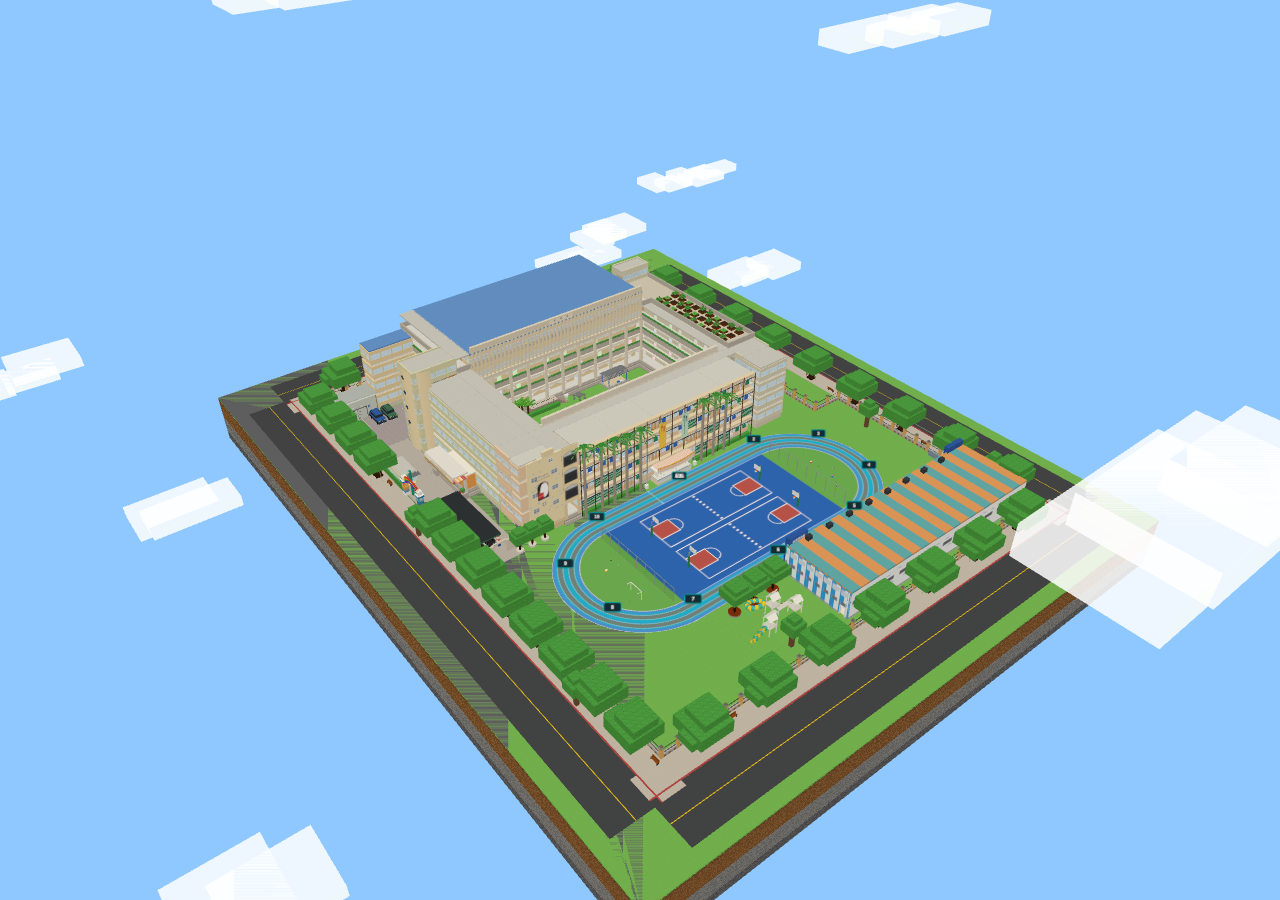
==== site/campus/index.html @ 99de4bbf "Resculpt seven animal racers and render matching selection portraits" ====
<!doctype html>
<html lang="zh-Hant">
<head>
<script>window.KART_M0 = true;</script>
<meta charset="utf-8">
<meta name="viewport" content="width=device-width, initial-scale=1">
<title>溪口卡丁車 M0 校園副本</title>
<meta name="description" content="臺北市文山區溪口國民小學 3D 互動校園地圖：找教室、帶路、逛校園">
<link href="fonts/noto-sans-tc.css?build=sculpted-crew4" rel="stylesheet">   <!-- 思源黑體放在自己網站裡（不靠 Google Fonts，學校網路擋掉也能用） -->
<style>
@layer base {
  :root {
    --ink: #1d2733; --panel: rgba(255, 255, 255, .94); --line: #e3e6ea;
    --accent: #ff6b35; --accent2: #1d4ed8; --yellow: #ffd400;
    --shadow: 0 6px 24px rgba(20, 40, 60, .18);
  }
  * { box-sizing: border-box; }
  html, body { margin: 0; height: 100%; overflow: hidden; background: #bfe3ff; color: var(--ink);
    font-family: "Noto Sans TC", "Microsoft JhengHei", system-ui, sans-serif; -webkit-user-select: none; user-select: none; }
  #scene { position: fixed; inset: 0; touch-action: none; }
  button { font: inherit; cursor: pointer; border: 0; border-radius: 10px; }
  [hidden] { display: none !important; }

  /* 上方列 */
  #top { position: fixed; top: 12px; left: 12px; right: 12px; display: flex; gap: 10px; align-items: flex-start; pointer-events: none; }
  #top > * { pointer-events: auto; }
  .brand { background: var(--panel); border-radius: 14px; padding: 8px 14px; box-shadow: var(--shadow); line-height: 1.2; }
  .brand b { font-size: 18px; font-weight: 900; }
  .brand small { display: block; font-size: 12px; color: #607080; }
  .brand #floorName { color: var(--accent); font-weight: 700; }
  .seg { display: flex; background: var(--panel); border-radius: 12px; padding: 4px; box-shadow: var(--shadow); gap: 2px; }
  .seg button { background: none; padding: 7px 11px; font-size: 14px; color: #3b4856; white-space: nowrap; }
  .seg button.on { background: var(--ink); color: #fff; }
  .spacer { flex: 1; }
  .iconbtn { background: var(--panel); box-shadow: var(--shadow); padding: 9px 14px; font-weight: 700; border-radius: 12px; white-space: nowrap; }
  .iconbtn.primary { background: var(--accent); color: #fff; }

  /* 樓層 */
  #floors { position: fixed; right: 12px; top: 50%; transform: translateY(-50%); display: flex; flex-direction: column; gap: 6px; }
  #floors button { width: 46px; height: 40px; background: var(--panel); box-shadow: var(--shadow); font-weight: 700; font-size: 14px; }
  #floors button.on { background: var(--accent2); color: #fff; }
  body.walking #floors button { opacity: .75; }
  body.walking #floors button.on { opacity: 1; background: var(--accent); }

  /* 搜尋面板 */
  #search { position: fixed; top: 70px; right: 70px; width: min(380px, calc(100vw - 24px)); max-height: calc(100vh - 100px);
    background: #fff; border-radius: 16px; box-shadow: var(--shadow); display: flex; flex-direction: column; overflow: hidden; z-index: 5; }
  #search header { display: flex; gap: 8px; padding: 12px; border-bottom: 1px solid var(--line); }
  #search .opt { display: flex; align-items: center; gap: 8px; padding: 8px 14px; border-bottom: 1px solid var(--line); font-size: 14px; cursor: pointer; }
  #search .opt input { width: 18px; height: 18px; margin: 0; }
  #q { flex: 1; font: inherit; font-size: 16px; padding: 9px 12px; border: 2px solid var(--line); border-radius: 10px; outline: none; -webkit-user-select: text; user-select: text; }
  #q:focus { border-color: var(--accent2); }
  #closeSearch { background: #eef1f4; padding: 0 12px; }
  #results { list-style: none; margin: 0; padding: 6px; overflow: auto; }
  #results li { display: grid; grid-template-columns: 12px 1fr auto; grid-template-rows: auto auto; column-gap: 10px; align-items: center;
    padding: 8px 10px; border-radius: 10px; cursor: pointer; }
  #results li:hover { background: #f3f6fa; }
  #results .dot { width: 12px; height: 12px; border-radius: 4px; grid-row: span 2; border: 1px solid rgba(0,0,0,.15); }
  #results .n { font-weight: 700; }
  #results .s { font-size: 12px; color: #6b7785; grid-column: 2; }
  #results button { grid-row: 1 / span 2; grid-column: 3; background: var(--yellow); padding: 6px 10px; font-weight: 700; font-size: 13px; }
  #results .empty { display: block; color: #6b7785; cursor: default; }

  /* 資訊卡 */
  #info { position: fixed; left: 50%; bottom: 20px; transform: translateX(-50%); width: min(440px, calc(100vw - 24px));
    background: #fff; border-radius: 18px; box-shadow: var(--shadow); padding: 16px 18px; z-index: 4; }
  #info .title { font-size: 24px; font-weight: 900; }
  #info .meta { display: flex; flex-wrap: wrap; gap: 6px; margin: 6px 0 12px; }
  #info .meta span { background: #f0f3f7; border-radius: 8px; padding: 3px 8px; font-size: 13px; }
  #info .acts { display: flex; gap: 8px; }
  #info .acts button { flex: 1; padding: 10px 0; font-weight: 700; background: #eef1f4; }
  #info .acts [data-act=go] { background: var(--yellow); flex: 1.4; }
  #info .x { position: absolute; top: 10px; right: 10px; background: none; font-size: 18px; color: #8a96a3; }

  /* 導航列 */
  #navbar { position: fixed; top: 74px; left: 50%; transform: translateX(-50%); background: var(--ink); color: #fff;
    border-radius: 14px; padding: 9px 10px 9px 16px; display: flex; gap: 12px; align-items: center; box-shadow: var(--shadow); z-index: 3; max-width: calc(100vw - 24px); }
  #navbar b { color: var(--yellow); }
  #navbar button { background: rgba(255,255,255,.15); color: #fff; padding: 6px 10px; font-size: 13px; white-space: nowrap; }

  /* 樓梯面板 */
  #stairPanel { position: fixed; left: 50%; bottom: 120px; transform: translateX(-50%); background: #fff; border-radius: 16px;
    padding: 10px; box-shadow: var(--shadow); display: flex; flex-wrap: wrap; gap: 8px; align-items: center; justify-content: center; max-width: calc(100vw - 24px); }
  #stairPanel .t { font-weight: 900; padding: 0 6px; color: #d9730d; }
  #stairPanel button { background: #ff9f1c; color: #fff; font-weight: 700; padding: 10px 14px; }
  #stairPanel button:disabled { background: #ccd3da; }
  #stairPanel .hint { width: 100%; text-align: center; font-size: 12px; color: #777; }
  kbd { background: rgba(0,0,0,.18); border-radius: 4px; padding: 0 5px; font-size: 12px; margin-left: 4px; }

  /* 搖桿（只在手機、走路模式顯示） */
  #joy { position: fixed; left: 24px; bottom: 24px; width: 120px; height: 120px; border-radius: 50%;
    background: rgba(255,255,255,.35); border: 2px solid rgba(255,255,255,.7); display: none; touch-action: none; }
  #joy .knob { position: absolute; left: 35px; top: 35px; width: 50px; height: 50px; border-radius: 50%; background: rgba(255,255,255,.9); box-shadow: var(--shadow); }
  @media (pointer: coarse) { body.walking #joy { display: block; } }

  #toast { position: fixed; top: 40%; left: 50%; transform: translate(-50%, -50%) scale(.9); background: rgba(29,39,51,.88); color: #fff;
    padding: 12px 22px; border-radius: 14px; font-size: 18px; font-weight: 700; opacity: 0; transition: .25s; pointer-events: none; z-index: 9; }
  #toast.on { opacity: 1; transform: translate(-50%, -50%) scale(1); }
  #fade { position: fixed; inset: 0; background: #000; opacity: 0; pointer-events: none; transition: opacity .18s; z-index: 8; }
  #fade.on { opacity: .85; }

  /* 說明 */
  #help { position: fixed; inset: 0; background: rgba(10,20,30,.45); display: grid; place-items: center; z-index: 10; padding: 16px; }
  #help .card { background: #fff; border-radius: 18px; padding: 20px 22px; width: min(520px, 100%); max-height: 90vh; overflow: auto; position: relative; }
  #help h2 { margin: 0 0 8px; }
  #help h3 { margin: 16px 0 6px; font-size: 15px; color: var(--accent2); }
  #help table { border-collapse: collapse; width: 100%; font-size: 14px; }
  #help td { padding: 4px 6px; border-bottom: 1px solid var(--line); }
  /* 中英文切換按鈕 */
  .langBtn { font-weight: 800; letter-spacing: .5px; min-width: 44px; }
  #cover .coverLang { position: absolute; top: 14px; right: 14px; z-index: 3; background: #fbf6ea; border: 3px solid #2b2b2b; border-radius: 10px; padding: 6px 12px; font-size: 14px; color: #2b2b2b; cursor: pointer; }
  /* 溪口校園護照 */
  #passport { position: fixed; inset: 0; background: rgba(10,20,30,.45); display: grid; place-items: center; z-index: 10; padding: 16px; }
  #passport .card { background: #fbf6ea; border: 3px solid #2b2b2b; border-radius: 18px; padding: 20px 22px; width: min(620px, 100%); max-height: 90vh; overflow: auto; position: relative; color: #2b2b2b; }
  #passport .close { position: absolute; top: 10px; right: 12px; }
  #passport h2 { margin: 0 0 2px; } #passport .sub { margin: 0 0 10px; font-size: 13px; color: #666; }
  #passport section { margin: 14px 0; }
  #passport h3 { display: flex; justify-content: space-between; margin: 0 0 6px; font-size: 15px; color: #c0392b; }
  #passport h3 span { color: #2b2b2b; font-variant-numeric: tabular-nums; }
  #passport .pbar { height: 8px; background: #e7dfcc; border-radius: 6px; overflow: hidden; margin-bottom: 8px; }
  #passport .pbar i { display: block; height: 100%; background: #c0392b; border-radius: 6px; }
  #passport .pgrid { display: grid; grid-template-columns: repeat(auto-fill, minmax(104px, 1fr)); gap: 6px; }
  #passport .pcell { border: 2px dashed #c9bfa8; border-radius: 10px; padding: 6px 8px; display: flex; flex-direction: column; gap: 2px; min-width: 0; color: #9a917e; }
  #passport .pcell b { font-size: 14px; overflow-wrap: anywhere; } #passport .pcell small { font-size: 11px; }
  #passport .pcell.got { border: 2px solid #c0392b; background: #fff; color: #2b2b2b; position: relative; padding-right: 20px; }
  #passport .pcell.got::after { content: '✔'; position: absolute; top: 4px; right: 6px; color: #c0392b; font-weight: 900; transform: rotate(-12deg); }
  #passport .plist { list-style: none; margin: 0; padding: 0; display: grid; gap: 4px; }
  #passport .plist li { display: grid; grid-template-columns: minmax(0, 1fr) auto; grid-template-rows: auto auto; column-gap: 8px; padding: 5px 8px; border-radius: 8px; background: #f1ead9; color: #9a917e; }
  #passport .plist li b { font-size: 14px; } #passport .plist li small { grid-column: 1; font-size: 11px; }
  #passport .plist li span { grid-column: 2; grid-row: 1 / 3; align-self: center; font-size: 13px; font-weight: 700; }
  #passport .plist li.got { background: #fff; color: #2b2b2b; } #passport .plist li.got span { color: #c0392b; }
  #passport .note { font-size: 12px; color: #666; margin: 4px 0; }
  #passport .clear { margin-top: 6px; font-size: 12px; background: #e5e1ee; color: #333; padding: 4px 12px; border-radius: 10px; }
  #passBtn.stamp { animation: passStamp .7s ease; }
  @keyframes passStamp { 0% { transform: scale(1); } 30% { transform: scale(1.25) rotate(-8deg); background: #c0392b; color: #fff; } 100% { transform: scale(1); } }
  @media (max-width: 1180px) { #passBtn span { display: none; } }
  /* 時間：按鈕下面展開清晨／中午／傍晚／晚上 */
  .timeWrap { position: relative; }
  #timeBtn i { font-style: normal; }
  .timeMenu { position: absolute; top: calc(100% + 6px); left: 0; flex-direction: column; z-index: 5; }
  .timeMenu[hidden] { display: none; }
  .timeMenu button { text-align: left; }
  @media (max-width: 1180px) { #timeBtn span { display: none; } }
  #help td:first-child { white-space: nowrap; font-weight: 700; width: 1%; }
  #help .close { position: absolute; top: 12px; right: 12px; background: #eef1f4; padding: 6px 10px; }
  #help label { display: flex; align-items: center; gap: 10px; margin: 6px 0; font-size: 14px; }
  #help input[type=range] { flex: 1; }
  .legend { display: flex; flex-wrap: wrap; gap: 6px 14px; font-size: 13px; }
  .legend i { display: inline-block; width: 12px; height: 12px; border-radius: 3px; margin-right: 4px; vertical-align: -1px; border: 1px solid rgba(0,0,0,.15); }

  /* 靠近環景點的提示 */
  #panoPrompt { position: fixed; left: 50%; bottom: 190px; transform: translateX(-50%); background: #7b2cbf; color: #fff;
    border-radius: 14px; padding: 10px 14px; box-shadow: var(--shadow); cursor: pointer; white-space: nowrap; font-size: 15px; z-index: 3; }
  #panoPrompt .go { background: rgba(255,255,255,.2); border-radius: 8px; padding: 3px 8px; margin-left: 6px; }
  /* 設施互動（投籃、溜滑梯）：靠近時出現的按鈕＋投籃力道條 */
  #actPrompt { position: fixed; left: 50%; bottom: 245px; transform: translateX(-50%); background: #e85d04; color: #fff; border: 0;
    border-radius: 14px; padding: 10px 16px; box-shadow: var(--shadow); cursor: pointer; white-space: nowrap; font-size: 16px; font-weight: 700; z-index: 3; }
  #quitGame { position: fixed; z-index: 3; background: #fbf6ea; color: #2b2b2b; border: 2px solid #2b2b2b; border-radius: 10px; padding: 7px 12px;
    font-size: 14px; font-weight: 700; cursor: pointer; white-space: nowrap; box-shadow: var(--shadow); }
  #power { position: fixed; left: 50%; bottom: 300px; transform: translateX(-50%); width: 240px; height: 22px; background: rgba(0,0,0,.55);
    border: 2px solid #fff; border-radius: 12px; overflow: hidden; z-index: 3; }
  #power .sweet { position: absolute; top: 0; bottom: 0; background: rgba(80,220,120,.75); }
  #power .bar { position: absolute; top: 2px; bottom: 2px; width: 6px; margin-left: -3px; background: #ffd400; border-radius: 3px; box-shadow: 0 0 6px #ffd400; }
  #power .lbl { position: absolute; left: 0; right: 0; top: -26px; text-align: center; color: #fff; font-weight: 700; text-shadow: 0 1px 3px #000; font-size: 14px; }

  /* 實景導覽清單 */
  #gallery { position: fixed; inset: 0; background: rgba(10,20,30,.5); z-index: 6; display: grid; place-items: center; padding: 16px; }
  #gallery .card-wrap { background: #fff; border-radius: 18px; width: min(820px, 100%); max-height: 88vh; display: flex; flex-direction: column; overflow: hidden; }
  #gallery header { display: flex; align-items: center; padding: 14px 18px; border-bottom: 1px solid var(--line); }
  #gallery header b { font-size: 20px; flex: 1; }
  #gallery .close { background: #eef1f4; padding: 6px 12px; }
  #gallery .list { flex: 1; min-height: 0; overflow: auto; padding: 4px 16px 18px; display: grid; grid-template-columns: repeat(auto-fill, minmax(180px, 1fr)); grid-auto-rows: max-content; gap: 12px; }
  #gallery h3 { grid-column: 1 / -1; margin: 12px 0 0; font-size: 15px; color: #7b2cbf; }
  #gallery .card { background: #f6f3fa; padding: 0; text-align: left; overflow: hidden; border-radius: 12px; display: flex; flex-direction: column; transition: transform .15s; }
  #gallery .card:hover { transform: translateY(-2px); box-shadow: var(--shadow); }
  #gallery .card img { width: 100%; aspect-ratio: 2 / 1; object-fit: cover; display: block; background: #ddd; flex-shrink: 0; }
  #gallery .card span { padding: 8px 10px; display: flex; flex-direction: column; }
  #gallery .card small { color: #6b7785; font-size: 12px; }

  #results li.pano { grid-template-columns: 64px 1fr auto; }
  #results li.pano img { width: 64px; height: 32px; object-fit: cover; border-radius: 6px; grid-row: span 2; }
  #results li.pano button { background: #9d4edd; color: #fff; }

  /* 360° 檢視器 */
  #pano { position: fixed; inset: 0; z-index: 12; background: #000; color: #fff; }
  #pano .canvas { position: absolute; inset: 0; touch-action: none; transition: opacity .25s; }
  #pano.switching .canvas { opacity: .25; }
  #pano .bar { position: absolute; top: 12px; left: 12px; right: 12px; display: flex; gap: 10px; align-items: flex-start; pointer-events: none; }
  #pano .bar > * { pointer-events: auto; }
  #pano button { background: rgba(0,0,0,.55); color: #fff; padding: 9px 14px; font-weight: 700; backdrop-filter: blur(6px); }
  #pano button:hover { background: rgba(0,0,0,.75); }
  #pano .title { background: rgba(0,0,0,.55); border-radius: 12px; padding: 7px 14px; backdrop-filter: blur(6px); }
  #pano .title b { font-size: 18px; display: block; }
  #pano .title small { color: #d6c8ff; font-size: 12px; }
  #pano .tabs { display: flex; gap: 4px; }
  #pano .tabs button { padding: 9px 13px; }
  #pano .tabs button.on { background: #9d4edd; }
  #pano .spacer { flex: 1; }
  #pano .info { position: absolute; left: 12px; bottom: 12px; width: min(560px, calc(100vw - 24px)); background: rgba(0,0,0,.6);
    border-radius: 16px; padding: 12px 14px; backdrop-filter: blur(8px); }
  #pano .text { font-size: 17px; line-height: 1.65; max-height: 4.9em; overflow: hidden; position: relative; }
  #pano.expanded .text { max-height: 45vh; overflow: auto; }
  #pano .ctrl { display: flex; gap: 8px; margin-top: 10px; flex-wrap: wrap; }
  #pano .ctrl .audio { background: #ffd400; color: #1d2733; }
  #pano .nav { position: absolute; right: 12px; bottom: 12px; display: flex; gap: 6px; align-items: center; }
  #pano .count { font-size: 13px; color: #ccc; padding: 0 6px; }
  #pano .hint { position: absolute; top: 74px; left: 50%; transform: translateX(-50%); font-size: 13px; color: rgba(255,255,255,.75);
    background: rgba(0,0,0,.35); padding: 4px 12px; border-radius: 999px; white-space: nowrap; pointer-events: none; }
  #pano .loading { position: absolute; top: 50%; left: 50%; transform: translate(-50%, -50%); background: rgba(0,0,0,.6); padding: 8px 16px; border-radius: 999px; pointer-events: none; }
  #pano .loading.failed { pointer-events: auto; cursor: pointer; background: rgba(170,40,40,.85); }
  #pano .notice { position: absolute; top: 50%; left: 50%; transform: translate(-50%, calc(-50% + 44px)); background: rgba(170,40,40,.85); padding: 8px 16px; border-radius: 999px; pointer-events: none; text-align: center; max-width: calc(100vw - 32px); }
  @media (max-width: 640px) {
    #pano .bar { flex-wrap: wrap; }
    #pano .title b { font-size: 15px; }
    #pano .info { bottom: 64px; }
    #pano .text { max-height: 3.3em; font-size: 15px; }
    #pano .hint { display: none; }
    #panoPrompt { bottom: 160px; font-size: 13px; }
    #actPrompt { bottom: 205px; font-size: 14px; }
    #power { bottom: 255px; }
  }

  /* 目前位置、小地圖 */
  /* 紙條風格（參考 DSLab）：米白紙、黑框、左邊色條、膠帶、錯位影子 */
  #where { position: fixed; top: 78px; left: 12px; background: #fbf6ea; color: #2b2b2b; border: 3px solid #2b2b2b; border-left: 10px solid #c0392b;
    border-radius: 0; padding: 5px 14px 5px 10px; box-shadow: 6px 6px 0 rgba(0,0,0,.25); transform: rotate(-1deg);
    font-weight: 900; font-size: 14px; display: none; gap: 6px; align-items: center; pointer-events: none; max-width: calc(100vw - 90px); white-space: nowrap; }
  #where::before { content: ''; position: absolute; top: -10px; left: 50%; width: 56px; height: 16px; margin-left: -28px; background: rgba(226,138,138,.85); transform: rotate(3deg); }
  #where span { overflow: hidden; text-overflow: ellipsis; }
  #where i { font-style: normal; }
  body.walking #where { display: flex; }
  #minimap { position: fixed; left: 12px; bottom: 12px; width: 160px; height: 160px; border-radius: 0; overflow: hidden; border: 3px solid #2b2b2b;
    box-shadow: 6px 6px 0 rgba(0,0,0,.25); display: none; background: #8cc56a; }
  body.walking #minimap { display: block; }
  #minimap canvas { width: 100%; height: 100%; display: block; cursor: pointer; }
  #minimap b { position: absolute; font-size: 12px; pointer-events: none; }
  #minimap .n { top: 4px; left: 6px; background: #e53935; color: #fff; border-radius: 50%; width: 20px; height: 20px; display: grid; place-items: center; }
  #minimap .fl { bottom: 4px; right: 6px; background: rgba(0,0,0,.6); color: #fff; border-radius: 6px; padding: 1px 6px; }
  @media (pointer: coarse) { #minimap { left: auto; right: 12px; width: 120px; height: 120px; } }
  #chooser .keys { margin: 4px 0 10px; font-size: 13px; color: #445; line-height: 1.8; }
  #chooser .keys kbd { background: #eef1f4; border: 1px solid #c9d0d6; border-bottom-width: 2px; border-radius: 5px; padding: 0 5px; font-family: inherit; font-size: 12px; }
  #chooser .bird { background: none; border: 2px solid #c9d0d6; border-radius: 10px; padding: 6px 14px; font-weight: 700; cursor: pointer; margin-bottom: 6px; }

  /* 選角色 */
  #chooser { position: fixed; inset: 0; z-index: 15; background: rgba(10,20,30,.55); display: grid; place-items: center; padding: 16px; }
  #chooser .card-wrap { position: relative; background: #fbf6ea; border: 3px solid #2b2b2b; border-radius: 0; padding: 0 22px 18px; width: min(540px, 100%); text-align: center;
    box-shadow: 10px 10px 0 rgba(0,0,0,.28); }
  #chooser .card-wrap::before { content: ''; position: absolute; top: -12px; left: 50%; width: 110px; height: 22px; margin-left: -55px; background: rgba(226,138,138,.85); transform: rotate(-2deg); }
  #chooser .guide { margin: 0 -22px 14px; background: #c0392b; color: #fff; text-align: left; padding: 8px 16px; font-weight: 700; font-size: 13px; letter-spacing: 3px; }
  #chooser .guide b { letter-spacing: 1px; font-size: 13px; opacity: .85; margin-left: 6px; }
  #chooser h2 { margin: 0 0 4px; font-size: 26px; }
  #chooser p { margin: 0 0 16px; color: #556; }
  #chooser small { color: #889; }
  #chooser .choices { display: flex; gap: 14px; margin-bottom: 12px; }
  #chooser .outfits { display: flex; justify-content: center; gap: 8px; margin: -6px 0 12px; flex-wrap: wrap; }
  #chooser .outfits button { border: 2px solid #c9d0d6; background: #fff; border-radius: 999px; padding: 5px 14px; font: inherit; font-weight: 700; font-size: 14px; cursor: pointer; color: #334; }
  #chooser .outfits button.on { border-color: #d32f2f; background: #d32f2f; color: #fff; }
  #chooser .outfits.bbgirl { margin-top: -4px; align-items: center; font-size: 13px; color: #556; }
  #chooser .outfits.bbgirl[hidden] { display: none; }
  #chooser .outfits.bbgirl button { padding: 3px 10px; font-size: 13px; }
  body.mc #chooser .outfits button { border-radius: 0; border-color: #111; }
  body.mc #chooser .outfits button.on { border-color: #111; }
  #chooser .choices button { flex: 1; display: flex; flex-direction: column; align-items: center; gap: 6px; padding: 10px 6px 14px;
    background: linear-gradient(#cfe8ff, #eaf5ff); border-radius: 14px; font-size: 18px; transition: transform .15s; }
  #chooser .choices button:hover { transform: translateY(-3px); }
  #chooser .choices button.on { outline: 4px solid #d32f2f; }
  #chooser .choices img { width: 100%; max-width: 200px; aspect-ratio: 4 / 5; object-fit: contain; }
  .style-pick { display: flex; gap: 8px; margin-top: 6px; }
  .style-pick button { flex: 1; padding: 8px; background: #eef1f4; }
  .style-pick button.on { outline: 3px solid #4f8a2b; }
  #loading { position: fixed; inset: 0; display: grid; place-items: center; z-index: 20; color: #fff; font-size: 22px;
    font-family: "Cubic 11", "Noto Sans TC", sans-serif; text-shadow: 2px 2px 0 #222;
    background-color: #6b4a2f;
    background-image: linear-gradient(45deg, rgba(0,0,0,.12) 25%, transparent 25%, transparent 75%, rgba(0,0,0,.12) 75%),
                      linear-gradient(45deg, rgba(0,0,0,.12) 25%, transparent 25%, transparent 75%, rgba(0,0,0,.12) 75%);
    background-size: 32px 32px; background-position: 0 0, 16px 16px; image-rendering: pixelated; }
}

  /* ================= 方塊風介面（不在 layer 裡，所以一定蓋過上面的基本樣式） ================= */
  @font-face { font-family: "Cubic 11"; src: url("fonts/Cubic_11.woff2") format("woff2"); font-display: swap; }
  body.mc { --mc-panel: #c6c6c6; --mc-ink: #3f3f3f; }
  /* 像素字只用在標題，內文用平滑字型比較好讀 */
  body.mc .brand b, body.mc #gallery header b, body.mc #help h2, body.mc #info .title { font-family: "Cubic 11", "Noto Sans TC", sans-serif; font-weight: 400; }
  /* 按鈕：灰色石頭按鈕、立體邊框 */
  body.mc button {
    background: #7d7d7d; color: #fff; border: 2px solid #111; border-radius: 0;
    box-shadow: inset 2px 2px 0 #b8b8b8, inset -2px -2px 0 #4c4c4c; text-shadow: 2px 2px 0 #3a3a3a;
    font-family: inherit; font-weight: 700;
  }
  body.mc button:hover { filter: brightness(1.12); }
  body.mc button:disabled { background: #555; color: #999; text-shadow: none; filter: none; }
  /* 小遊戲視窗的按鈕是淺色底、深色字：不要石頭按鈕的字陰影（不然字會疊出殘影） */
  body.mc #quiz button, body.mc #paint button, body.mc #rps button, body.mc #ooxx button, body.mc #bj button, body.mc #cm button, body.mc #zy button, body.mc #listen button, body.mc #flute button, body.mc #swim button, body.mc #food button, body.mc #bb button { text-shadow: none; }
  body.mc .seg, body.mc #floors { background: none; box-shadow: none; padding: 0; gap: 4px; }
  body.mc .timeMenu { background: rgba(0,0,0,.45); padding: 4px; }
  body.mc .seg button.on, body.mc #floors button.on, body.mc #pano .tabs button.on { background: #4f8a2b; box-shadow: inset 2px 2px 0 #7fc04f, inset -2px -2px 0 #2f5a17; }
  body.mc .iconbtn.primary, body.mc #info .acts [data-act=go], body.mc #results button, body.mc #pano .ctrl .audio {
    background: #d9a31a; color: #fff; box-shadow: inset 2px 2px 0 #ffd65c, inset -2px -2px 0 #8a6408; }
  body.mc #openGallery, body.mc #results li.pano button { background: #7b2cbf !important; box-shadow: inset 2px 2px 0 #b07ae0, inset -2px -2px 0 #4a1677 !important; }
  /* 面板：淺灰色物品欄風格 */
  /* 英文單字小測驗（Ashley 老師） */
  #quiz { position: fixed; left: 50%; top: 50%; transform: translate(-50%, -50%); width: min(400px, calc(100vw - 24px)); z-index: 6;
    background: #fff; border-radius: 16px; box-shadow: var(--shadow); padding: 16px 18px; text-align: center; }
  #quiz .top { display: flex; justify-content: space-between; align-items: center; font-size: 13px; color: #666; }
  #quiz .cat { background: #6a3fc0; color: #fff; border-radius: 999px; padding: 2px 10px; font-weight: 700; }
  #quiz .q { font-size: 30px; font-weight: 900; margin: 14px 0 4px; }
  #quiz .emo { font-size: 42px; line-height: 1.1; }
  #quiz .hint { font-family: ui-monospace, Consolas, monospace; font-size: 22px; letter-spacing: 4px; color: #6a3fc0; margin: 6px 0 10px; }
  #quiz input { width: 100%; font-size: 22px; padding: 8px 10px; border: 2px solid #6a3fc0; border-radius: 10px; text-align: center; box-sizing: border-box; }
  #quiz .msg { min-height: 1.6em; margin: 8px 0; font-weight: 700; }
  #quiz .msg.ok { color: #1b8a3a; } #quiz .msg.no { color: #c0392b; }
  #quiz .btns { display: flex; gap: 8px; justify-content: center; }
  #quiz .btns button { padding: 8px 14px; font-weight: 700; border-radius: 10px; background: #6a3fc0; color: #fff; }
  #quiz .btns button.sub { background: #e5e1ee; color: #333; }
  #quiz .tip { font-size: 12px; color: #888; margin-top: 8px; }
  /* 著色小遊戲（哈囉老師） */
  #paint { position: fixed; left: 50%; top: 50%; transform: translate(-50%, -50%); width: min(440px, calc(100vw - 24px)); z-index: 6;
    background: #fff; border-radius: 16px; box-shadow: var(--shadow); padding: 12px 14px; text-align: center; }
  #paint .top { display: flex; justify-content: space-between; align-items: center; font-size: 14px; font-weight: 700; }
  #paint .cat { background: #e8508a; color: #fff; border-radius: 999px; padding: 2px 10px; }
  #paint canvas { display: block; width: min(100%, 50vh); aspect-ratio: 1; margin: 8px auto; border: 2px solid #ddd; border-radius: 8px; background: #fff; touch-action: none; cursor: crosshair; }
  #paint .pal { display: flex; flex-wrap: wrap; gap: 6px; justify-content: center; }
  #paint .pal button { width: 28px; height: 28px; border-radius: 50%; border: 2px solid #999; padding: 0; box-shadow: none; }
  #paint .pal button.on { outline: 3px solid #222; outline-offset: 2px; }
  #paint .msg { min-height: 1.4em; margin: 6px 0; font-weight: 700; font-size: 14px; }
  #paint .btns { display: flex; gap: 6px; justify-content: center; flex-wrap: wrap; }
  #paint .btns button { padding: 7px 12px; font-weight: 700; border-radius: 10px; background: #e8508a; color: #fff; }
  #paint .btns button.sub { background: #f1e6ec; color: #333; }
  /* 剪刀石頭布（Poyen 老師）：小小的放在畫面下方，中間留給老師（才看得到老師出拳、換表情） */
  #rps { position: fixed; left: 50%; bottom: 12px; transform: translateX(-50%); width: min(340px, calc(100vw - 24px)); z-index: 6;
    background: #fff; border-radius: 14px; box-shadow: var(--shadow); padding: 8px 12px 10px; text-align: center; }
  #rps .top { display: flex; justify-content: space-between; font-size: 12px; color: #666; }
  #rps .vs { display: flex; justify-content: center; align-items: center; gap: 10px; margin: 2px 0; }
  #rps .vs > div { width: 70px; } #rps .vs small { display: block; color: #777; font-size: 11px; }
  #rps .score { font-size: 18px; font-weight: 900; white-space: nowrap; }
  #rps .hand { font-size: 32px; line-height: 1.1; min-height: 36px; }
  #rps .hand.shake { animation: rpsShake .3s ease-in-out infinite; }
  @keyframes rpsShake { 50% { transform: translateY(-6px); } }
  #rps .msg { min-height: 1.4em; font-size: 13px; font-weight: 700; margin: 2px 0 6px; }
  #rps .msg.ok { color: #1b8a3a; } #rps .msg.no { color: #c0392b; }
  #rps .btns { display: flex; gap: 6px; justify-content: center; align-items: stretch; }
  #rps .btns button { display: flex; flex-direction: column; align-items: center; gap: 2px; font-size: 22px; padding: 4px 10px;
    border-radius: 10px; background: #8fdc2c; line-height: 1; }
  #rps .btns button small { font-size: 11px; font-weight: 700; color: #234; line-height: 1.2; }
  #rps .btns button:disabled { opacity: .45; }
  #rps .btns .quit { background: #e5e1ee; color: #333; font-size: 12px; font-weight: 700; justify-content: center; }
  /* OOXX（杜老師）：一樣放在畫面下方 */
  #ooxx { position: fixed; left: 50%; bottom: 12px; transform: translateX(-50%); width: min(260px, calc(100vw - 24px)); z-index: 6;
    background: #fff; border-radius: 14px; box-shadow: var(--shadow); padding: 8px 12px 10px; text-align: center; }
  #ooxx .top { display: flex; justify-content: space-between; font-size: 12px; color: #666; }
  #ooxx .board { display: grid; grid-template-columns: repeat(3, 1fr); gap: 4px; width: 168px; margin: 4px auto; }
  #ooxx .cell { position: relative; height: 52px; font-size: 28px; line-height: 1; border-radius: 8px; background: #f3efe4; padding: 0; }
  #ooxx .cell:empty::after { content: attr(data-k); color: #bbb; font-size: 13px; font-weight: 700; }
  #ooxx .cell:not(:disabled):hover { background: #fde9b8; }
  #ooxx .cell.win { background: #ffe066; }
  #ooxx .msg { min-height: 1.4em; font-size: 13px; font-weight: 700; margin: 2px 0 6px; }
  #ooxx .msg.ok { color: #1b8a3a; } #ooxx .msg.no { color: #c0392b; }
  #ooxx .quit { background: #e5e1ee; color: #333; font-size: 12px; font-weight: 700; border-radius: 10px; padding: 4px 12px; }
  /* 顏色對對碰（丁老師）：4×3 翻牌 */
  #cm { position: fixed; left: 50%; bottom: 12px; transform: translateX(-50%); width: min(360px, calc(100vw - 24px)); z-index: 6;
    background: #fff; border-radius: 14px; box-shadow: var(--shadow); padding: 8px 12px 10px; text-align: center; }
  #cm .top { display: flex; justify-content: space-between; font-size: 12px; color: #666; }
  #cm .grid { display: grid; grid-template-columns: repeat(4, 1fr); gap: 5px; margin: 6px 0; }
  #cm .cc { height: 62px; border-radius: 9px; background: #6c5ce7; color: #fff; padding: 2px; display: flex; flex-wrap: wrap; align-items: center; justify-content: center; gap: 2px; line-height: 1; }
  #cm .cc .q { font-size: 24px; }
  #cm .cc.up { background: #fbf7ee; color: #333; }
  #cm .cc.ok { background: #e6f6dc; box-shadow: inset 0 0 0 2px #6abf4b; }
  #cm .cc i { display: inline-block; width: 18px; height: 18px; border-radius: 50%; border: 1px solid #999; }
  #cm .cc i.big { width: 30px; height: 30px; }
  #cm .cc b { font-size: 12px; }
  #cm .cc small { flex-basis: 100%; font-size: 11px; font-weight: 700; }
  #cm .msg { min-height: 1.4em; font-size: 13px; font-weight: 700; margin: 2px 0 6px; }
  #cm .msg.ok { color: #1b8a3a; } #cm .msg.no { color: #c0392b; }
  #cm .quit { background: #e5e1ee; color: #333; font-size: 12px; font-weight: 700; border-radius: 10px; padding: 4px 12px; }
  /* 效能資訊（?perf 或 ` 鍵） */
  #perf { position: fixed; right: 8px; bottom: 8px; z-index: 30; background: rgba(20, 24, 30, 0.82); color: #e8eef5; font: 12px/1.6 ui-monospace, Consolas, monospace;
    padding: 6px 10px; border-radius: 8px; max-width: min(360px, calc(100vw - 16px)); pointer-events: auto; }
  #perf b { font-size: 15px; } #perf .ok { color: #7ee08a; } #perf .mid { color: #ffd166; } #perf .bad { color: #ff7b72; }
  #perf button { margin-top: 3px; font: inherit; font-size: 11px; padding: 1px 8px; border-radius: 6px; background: #3a4452; color: #fff; }
  /* 英文聽力「聽聽看，是哪一個？」（Joanne 老師） */
  #listen { position: fixed; left: 50%; bottom: 12px; transform: translateX(-50%); width: min(380px, calc(100vw - 24px)); z-index: 6;
    background: #fff; border-radius: 14px; box-shadow: var(--shadow); padding: 8px 12px 10px; text-align: center; }
  #listen .top { display: flex; justify-content: space-between; font-size: 12px; color: #666; }
  #listen .prog { font-size: 12px; color: #888; margin-top: 2px; }
  #listen .word { font-size: 28px; font-weight: 900; letter-spacing: 1px; margin: 2px 0 4px; color: #2b4a8a; }
  #listen .tools { display: flex; gap: 6px; justify-content: center; margin-bottom: 8px; }
  #listen .tools button { font-size: 12px; font-weight: 700; padding: 4px 10px; border-radius: 10px; background: #dfe9ff; color: #233; }
  #listen .btns { display: grid; grid-template-columns: repeat(4, 1fr); gap: 6px; }
  #listen .btns button { display: flex; flex-direction: column; align-items: center; gap: 2px; font-size: 32px; padding: 6px 2px; border-radius: 10px; background: #ffe08a; line-height: 1.1; }
  #listen .btns button small { font-size: 11px; color: #555; }
  #listen .btns button.right { background: #b9eaa0; } #listen .btns button.wrong { background: #f6b3ab; }
  #listen .msg { min-height: 1.4em; font-size: 13px; font-weight: 700; margin: 6px 0; }
  #listen .msg.ok { color: #1b8a3a; } #listen .msg.no { color: #c0392b; }
  #listen .quit { background: #e5e1ee; color: #333; font-size: 12px; font-weight: 700; border-radius: 10px; padding: 4px 12px; }
  /* 注音符號大闖關（一年一班林老師） */
  #zy { position: fixed; left: 50%; bottom: 12px; transform: translateX(-50%); width: min(340px, calc(100vw - 24px)); z-index: 6;
    background: #fff; border-radius: 14px; box-shadow: var(--shadow); padding: 8px 12px 10px; text-align: center; }
  #zy .top { display: flex; justify-content: space-between; font-size: 12px; color: #666; }
  #zy .pic { display: flex; justify-content: center; align-items: center; gap: 10px; margin: 2px 0; }
  #zy .emo { font-size: 34px; } #zy .word { font-size: 30px; font-weight: 900; }
  #zy .ask { font-size: 14px; font-weight: 700; margin-bottom: 6px; }
  #zy .btns { display: flex; gap: 6px; justify-content: center; }
  #zy .btns button { flex: 1; display: flex; flex-direction: column; align-items: center; gap: 2px; font-size: 22px; font-weight: 800; padding: 6px 4px; border-radius: 10px; background: #ffe08a; line-height: 1.1; }
  #zy .btns button small { font-size: 11px; color: #555; }
  #zy .btns button.right { background: #b9eaa0; } #zy .btns button.wrong { background: #f6b3ab; }
  #zy .msg { min-height: 1.4em; font-size: 13px; font-weight: 700; margin: 6px 0; }
  #zy .msg.ok { color: #1b8a3a; } #zy .msg.no { color: #c0392b; }
  #zy .quit { background: #e5e1ee; color: #333; font-size: 12px; font-weight: 700; border-radius: 10px; padding: 4px 12px; }
  /* 21 點（蔡老師）：一樣放在畫面下方 */
  #bj { position: fixed; left: 50%; bottom: 12px; transform: translateX(-50%); width: min(340px, calc(100vw - 24px)); z-index: 6;
    background: #fff; border-radius: 14px; box-shadow: var(--shadow); padding: 8px 12px 10px; text-align: center; }
  #bj .top { display: flex; justify-content: space-between; font-size: 12px; color: #666; }
  #bj .hand { display: flex; align-items: center; gap: 8px; margin: 4px 0; text-align: left; }
  #bj .hand small { width: 44px; flex: none; color: #777; font-size: 11px; font-weight: 700; }
  #bj .cards { flex: 1; display: flex; flex-wrap: wrap; gap: 3px; min-height: 34px; }
  #bj .card { display: inline-block; min-width: 30px; padding: 4px 3px; border: 1px solid #ccc; border-radius: 5px; background: #fffef8; font-size: 15px; font-weight: 800; text-align: center; }
  #bj .card.back { background: #3b5bab; color: #fff; }
  #bj .pt { width: 58px; flex: none; font-size: 13px; font-weight: 900; text-align: right; }
  #bj .msg { min-height: 1.4em; font-size: 13px; font-weight: 700; margin: 2px 0 6px; }
  #bj .msg.ok { color: #1b8a3a; } #bj .msg.no { color: #c0392b; }
  #bj .btns { display: flex; gap: 6px; justify-content: center; }
  #bj .btns button { font-size: 14px; font-weight: 800; padding: 6px 12px; border-radius: 10px; background: #8fdc2c; }
  #bj .btns .quit { background: #e5e1ee; color: #333; font-size: 12px; }
  /* 直笛記憶（小瑜老師）：一樣放在畫面下方 */
  #flute { position: fixed; left: 50%; bottom: 12px; transform: translateX(-50%); width: min(380px, calc(100vw - 24px)); z-index: 6;
    background: #fff; border-radius: 14px; box-shadow: var(--shadow); padding: 8px 10px 8px; text-align: center; }
  #flute .top { display: flex; justify-content: space-between; font-size: 12px; color: #666; }
  #flute .top b { color: #6e5233; }
  #flute .prog { display: flex; justify-content: center; gap: 4px; flex-wrap: wrap; min-height: 12px; margin: 5px 0 2px; }
  #flute .prog i { width: 10px; height: 10px; border-radius: 50%; background: #e3dccf; }
  #flute .msg { min-height: 1.4em; font-size: 13px; font-weight: 700; margin: 2px 0 6px; }
  #flute .msg.ok { color: #1b8a3a; } #flute .msg.no { color: #c0392b; }
  #flute .keys { display: flex; gap: 5px; justify-content: center; }
  #flute .keys button { flex: 1; display: flex; flex-direction: column; align-items: center; gap: 3px; padding: 5px 2px 4px;
    border-radius: 10px; background: color-mix(in srgb, var(--c) 30%, #fff); border: 2px solid var(--c); color: #234; transition: transform .1s; }
  #flute .keys button b { font-size: 14px; line-height: 1.1; } #flute .keys button b small { display: block; font-size: 9px; }
  #flute .keys button > small { font-size: 10px; color: #555; }
  #flute .keys button.lit { background: var(--c); transform: translateY(-4px) scale(1.06); }
  #flute .keys button:disabled { opacity: .55; cursor: default; } #flute .keys button.lit:disabled { opacity: 1; }
  #flute .fing { display: grid; grid-template-columns: 6px 6px; column-gap: 1px; row-gap: 1px; }
  #flute .fing i { grid-column: 2; width: 6px; height: 6px; border-radius: 50%; border: 1px solid #234; box-sizing: border-box; }
  #flute .fing i.th { grid-column: 1; grid-row: 1; border-style: dashed; }
  #flute .fing i.on { background: #234; }
  #flute .foot { display: flex; justify-content: space-between; align-items: center; margin-top: 6px; font-size: 11px; color: #777; }
  #bgmBtn i { font-style: normal; } #bgmBtn.off { opacity: .6; }
  @media (max-width: 1180px) { #bgmBtn span { display: none; } }   /* 上面那排擠不下：只留圖示 */
  #flute .quit { background: #e5e1ee; color: #333; font-size: 12px; font-weight: 700; padding: 4px 10px; border-radius: 8px; }
  /* 節奏划水（游泳館的陳老師）：提示從右邊滑到圈圈時按；手機按下面三個大按鈕 */
  #swim { position: fixed; left: 50%; bottom: 12px; transform: translateX(-50%); width: min(400px, calc(100vw - 24px)); z-index: 6;
    background: #fff; border-radius: 14px; box-shadow: var(--shadow); padding: 8px 10px 8px; text-align: center; user-select: none; -webkit-user-select: none; }
  #swim .top { display: flex; justify-content: space-between; font-size: 12px; color: #666; }
  #swim .top b { color: #1f6fb2; }
  #swim .lane { position: relative; height: 8px; margin: 7px 14px 4px 6px; border-radius: 4px; background: repeating-linear-gradient(90deg, #d63a3a 0 8px, #f2f2f2 8px 16px); }
  #swim .lane i { position: absolute; top: 50%; transform: translate(-50%, -50%); font-style: normal; font-size: 16px; transition: left .2s linear; }
  #swim .lane::after { content: '🏁'; position: absolute; right: -14px; top: 50%; transform: translateY(-55%); font-size: 13px; }
  #swim .track { position: relative; height: 54px; margin: 6px 0 2px; border-radius: 12px; background: linear-gradient(#bfe6fb, #8fd0f2); overflow: hidden; }
  #swim .ring { position: absolute; left: 12%; top: 50%; width: 46px; height: 46px; transform: translate(-50%, -50%); border-radius: 50%; border: 3px solid #fff; box-shadow: 0 0 0 2px #1f6fb2; }
  #swim .ring.pulse { animation: swimPulse .3s ease-out; }
  @keyframes swimPulse { from { transform: translate(-50%, -50%) scale(1.18); background: rgba(255, 255, 255, .6); } to { transform: translate(-50%, -50%) scale(1); } }
  #swim .cue { position: absolute; top: 50%; width: 38px; height: 38px; transform: translate(-50%, -50%); border-radius: 50%; font-style: normal; font-size: 21px; line-height: 38px; }
  #swim .cue.L { background: #4f8fe8; } #swim .cue.R { background: #f2a03a; } #swim .cue.B { background: #3cc1a8; }
  #swim .track:not(.timed) .cue { transition: left .18s ease-out; }
  #swim .track:not(.timed) .cue.next { width: 46px; height: 46px; line-height: 46px; font-size: 26px; }
  #swim .cue.hit { animation: swimHit .35s forwards; } #swim .cue.miss { animation: swimMiss .35s forwards; }
  @keyframes swimHit { to { transform: translate(-50%, -90%) scale(1.5); opacity: 0; } }
  @keyframes swimMiss { to { transform: translate(-50%, 0) scale(.6); opacity: 0; filter: grayscale(1); } }
  #swim .msg { min-height: 1.4em; font-size: 13px; font-weight: 700; margin: 4px 0 6px; }
  #swim .msg.ok { color: #1b8a3a; } #swim .msg.no { color: #c0392b; }
  #swim .modes, #swim .pads { display: flex; gap: 6px; }
  #swim .modes button { flex: 1; display: flex; flex-direction: column; gap: 2px; padding: 8px 4px; border-radius: 12px; background: #e3f2fc; border: 2px solid #1f6fb2; color: #1a3550; }
  #swim .modes b { font-size: 16px; } #swim .modes small { font-size: 11px; color: #456; }
  #swim .pads button { flex: 1; display: flex; flex-direction: column; align-items: center; gap: 2px; padding: 10px 2px 6px; border-radius: 14px;
    background: color-mix(in srgb, var(--c) 25%, #fff); border: 2px solid var(--c); color: #234; font-size: 30px; line-height: 1; touch-action: manipulation; transition: transform .08s; }
  #swim .pads button small { font-size: 11px; color: #345; }
  #swim .pads button.lit { background: var(--c); transform: scale(.94); }
  #swim .foot { display: flex; justify-content: space-between; align-items: center; margin-top: 6px; font-size: 11px; color: #777; }
  #swim .quit { background: #e5e1ee; color: #333; font-size: 12px; font-weight: 700; padding: 4px 10px; border-radius: 8px; }
  /* 蜜袋鼯能吃嗎？（邱老師） */
  #food { position: fixed; left: 50%; bottom: 12px; transform: translateX(-50%); width: min(360px, calc(100vw - 24px)); z-index: 6;
    background: #fff; border-radius: 14px; box-shadow: var(--shadow); padding: 8px 12px 10px; text-align: center; }
  #food .top { display: flex; justify-content: space-between; font-size: 12px; color: #666; }
  #food .item { display: flex; justify-content: center; align-items: center; gap: 10px; margin: 4px 0 2px; }
  #food .emo { font-size: 40px; line-height: 1; } #food .nm { font-size: 20px; font-weight: 900; color: #6b3a4a; }
  #food .msg { min-height: 2.8em; font-size: 13px; font-weight: 700; margin: 2px 0 6px; line-height: 1.4; }
  #food .msg.ok { color: #1b8a3a; } #food .msg.no { color: #c0392b; }
  #food .btns { display: flex; gap: 6px; justify-content: center; align-items: stretch; }
  #food .btns button { display: flex; flex-direction: column; align-items: center; gap: 2px; font-size: 22px; padding: 4px 16px; border-radius: 10px; line-height: 1; }
  #food .btns [data-a="1"] { background: #c8efc0; } #food .btns [data-a="0"] { background: #f8c9c9; }
  #food .btns button small { font-size: 11px; font-weight: 700; color: #234; line-height: 1.2; }
  #food .btns button:disabled { opacity: .45; }
  #food .btns .quit { background: #e5e1ee; color: #333; font-size: 12px; font-weight: 700; justify-content: center; }
  /* 樂樂棒球（張校長）：放在上面，下面留給球場 */
  #bb { position: fixed; left: 50%; top: 74px; transform: translateX(-50%); width: min(380px, calc(100vw - 24px)); z-index: 6;
    background: #fff; border-radius: 14px; box-shadow: var(--shadow); padding: 8px 12px 10px; text-align: center; }
  #bb .top { display: flex; justify-content: space-between; font-size: 12px; color: #666; }
  #bb .cnt { display: flex; gap: 10px; justify-content: center; flex-wrap: wrap; font-size: 13px; font-weight: 700; margin: 4px 0; }
  #bb .cnt i { font-style: normal; }
  #bb .msg { min-height: 1.4em; font-size: 13px; font-weight: 700; margin: 2px 0 6px; }
  #bb .msg.ok { color: #1b8a3a; } #bb .msg.no { color: #c0392b; }
  #bb .btns { display: flex; gap: 6px; justify-content: center; }
  #bb .btns button { padding: 7px 16px; font-weight: 700; border-radius: 10px; background: #1f3a7a; color: #fff; font-size: 15px; }
  #bb .btns .quit { background: #e5e1ee; color: #333; font-size: 12px; }
  body.mc .brand, body.mc #search, body.mc #info, body.mc #help .card, body.mc #gallery .card-wrap, body.mc #stairPanel, body.mc #quiz, body.mc #paint, body.mc #rps, body.mc #ooxx, body.mc #bj, body.mc #cm, body.mc #zy, body.mc #flute, body.mc #swim, body.mc #food, body.mc #bb {
    background: var(--mc-panel); color: var(--mc-ink); border: 3px solid #111; border-radius: 0;
    box-shadow: inset 3px 3px 0 #fff, inset -3px -3px 0 #555, 0 6px 0 rgba(0,0,0,.25);
  }
  body.mc .brand b { font-size: 20px; color: #2b2b2b; white-space: nowrap; }
  body.mc .brand small { white-space: nowrap; }
  body.mc .brand small { color: #555; }
  body.mc .brand #floorName { color: #b5470b; }
  body.mc #search header, body.mc #gallery header { border-bottom: 3px solid #8b8b8b; }
  body.mc #q { background: #000; color: #fff; border: 2px solid #a0a0a0; border-radius: 0; font-family: inherit; }
  body.mc #q:focus { border-color: #fff; }
  body.mc #results li { border-radius: 0; }
  body.mc #results li:hover { background: #b0b0b0; }
  body.mc #results .s, body.mc #gallery .card small { color: #555; }
  body.mc #results .dot { border-radius: 0; border: 2px solid #333; }
  body.mc #info .meta span { background: #8b8b8b; color: #fff; border-radius: 0; text-shadow: 1px 1px 0 #444; }
  body.mc #info .title { font-weight: 400; font-size: 26px; }
  body.mc #gallery .card { background: #8b8b8b; border: 2px solid #111; border-radius: 0; color: #fff; text-shadow: 1px 1px 0 #333; }
  body.mc #gallery .card small { color: #e6e6e6; }
  body.mc #gallery h3 { color: #4a1677; }
  body.mc #navbar, body.mc #toast, body.mc #panoPrompt { border-radius: 0; border: 2px solid #111; background: rgba(0,0,0,.72); }
  body.mc #navbar b { color: #ffd84a; }
  body.mc #toast { color: #ffe066; text-shadow: 2px 2px 0 #3a2a00; }
  body.mc #panoPrompt { background: #5a1f8f; box-shadow: inset 2px 2px 0 #9d4edd, inset -2px -2px 0 #2c0b4a; }
  body.mc #stairPanel .t { color: #b5470b; }
  body.mc #help td { border-bottom-color: #9a9a9a; }
  body.mc #help h3 { color: #2f4fa8; }
  body.mc .legend i { border-radius: 0; }
  body.mc #joy { border-radius: 0; background: rgba(0,0,0,.25); border: 3px solid rgba(255,255,255,.6); }
  body.mc #joy .knob { border-radius: 0; background: #c6c6c6; box-shadow: inset 3px 3px 0 #fff, inset -3px -3px 0 #555; }
  body.mc #pano .title, body.mc #pano .info, body.mc #pano .hint { border-radius: 0; border: 2px solid #111; background: rgba(0,0,0,.65); }
  body.mc #pano .title b { font-weight: 400; }
  body.mc kbd { border-radius: 0; }
  body.mc #info .x { background: none; box-shadow: none; border: 0; color: #555; text-shadow: none; }
  body.mc .style-pick button.on { outline: 3px solid #4f8a2b; }
  body.mc #chooser .card-wrap { background: #fbf6ea; color: #2b2b2b; border: 3px solid #111; border-radius: 0;
    box-shadow: 10px 10px 0 rgba(0,0,0,.28); }                 /* 紙條風格（同一般風格） */
  body.mc #chooser h2 { font-family: "Cubic 11", "Noto Sans TC", sans-serif; font-weight: 400; }
  body.mc #chooser .choices button { background: #8fc8ff; box-shadow: inset 3px 3px 0 #c8e4ff, inset -3px -3px 0 #4b7fae; padding: 10px 6px 14px; }
  body.mc #chooser .outfits button { padding: 5px 14px; font-size: 14px; }
  body.mc #chooser .outfits button.on { background: #d32f2f; box-shadow: inset 2px 2px 0 #ff8080, inset -2px -2px 0 #8a1414; }
  body.mc #chooser .choices button.on { outline: 4px solid #d32f2f; }

  @media (max-width: 640px) {
    #top { flex-wrap: wrap; }
    .brand b { font-size: 15px; }
    .seg button { padding: 6px 8px; font-size: 13px; }
    #search { top: auto; bottom: 0; right: 0; left: 0; width: 100%; max-height: 70vh; border-radius: 16px 16px 0 0; }
    #floors button { width: 40px; height: 34px; font-size: 13px; }
    #navbar { top: auto; bottom: 160px; }
  }
  /* 首頁封面放在 @layer 外面，才不會被方塊風的按鈕樣式蓋掉 */
  /*（參考 DSLab）：米白紙色背景、等角全景、紙條標籤 */
  #cover { position: fixed; inset: 0; z-index: 16; background: #f3eee3; overflow: hidden; color: #2b2b2b; }
  #cover img { position: absolute; inset: 0; width: 100%; height: 100%; object-fit: fill; }
  #cover .tags { position: absolute; inset: 0; pointer-events: none; }
  #cover .ctag { position: absolute; transform: translate(calc(-50% + var(--dx, 0px)), calc(-100% - var(--lift, 44px))); pointer-events: auto; background: #fbf6ea; color: #2b2b2b;
    border: 3px solid #2b2b2b; border-left: 9px solid var(--acc); border-radius: 0; padding: 7px 12px 6px 9px; box-shadow: 5px 5px 0 rgba(0,0,0,.25);
    text-align: left; line-height: 1.15; text-shadow: none; transition: transform .15s; white-space: nowrap; }
  #cover .ctag::before { content: ''; position: absolute; top: -11px; left: 50%; width: 44px; height: 15px; margin-left: -22px; background: rgba(226,138,138,.85); transform: rotate(-3deg); }
  #cover .ctag::after { content: ''; position: absolute; left: calc(50% - 6px - var(--dx, 0px)); top: calc(100% + 3px); width: 3px; height: calc(var(--lift, 44px) - 3px); background: #2b2b2b; }
  #cover .ctag b { display: block; font-size: 17px; font-weight: 900; }
  #cover .ctag small { font-size: 10px; letter-spacing: 2px; color: var(--acc); font-weight: 700; }
  #cover .ctag:hover, #cover .ctag.on { transform: translate(calc(-50% + var(--dx, 0px)), calc(-100% - var(--lift, 44px) - 6px)); background: #fff; filter: none; }
  #cover .ctag.on { outline: 3px solid var(--acc); }
  #cover .intro { position: absolute; left: 4vw; top: 13vh; max-width: 36vw; }
  #cover .kicker { color: #c0392b; letter-spacing: 4px; font-weight: 700; font-size: 12px; }
  #cover h1 { font-size: clamp(44px, 7vw, 100px); margin: 6px 0 2px; font-weight: 900; line-height: 1; }
  html[lang="en"] #cover h1 { font-size: clamp(34px, 4.2vw, 64px); }   /* 英文校名比較長，字小一點才不會壓到右邊的校園圖 */
  #cover .sub { margin: 0 0 14px; font-weight: 700; color: #6b6458; }
  #cover .lead { font-size: 18px; line-height: 1.7; margin: 0 0 16px; }
  #cover .btns button { padding: 10px 18px; margin: 0 8px 8px 0; font-weight: 900; font-size: 16px; border: 3px solid #2b2b2b; border-radius: 0;
    box-shadow: 4px 4px 0 rgba(0,0,0,.25); background: #fbf6ea; color: #2b2b2b; text-shadow: none; }
  #cover .btns .primary { background: #c0392b; color: #fff; }
  #cover .guide { position: absolute; left: 4vw; bottom: 5vh; width: min(380px, calc(100vw - 32px)); background: #fbf6ea; border: 3px solid #2b2b2b;
    box-shadow: 8px 8px 0 rgba(0,0,0,.25); padding: 0 16px 14px; transform: rotate(-.6deg); }
  #cover .guide .hd { margin: 0 -16px 10px; background: #c0392b; color: #fff; padding: 6px 14px; font-size: 12px; letter-spacing: 3px; font-weight: 700; }
  #cover .guide h3 { margin: 0 0 4px; font-size: 22px; }
  #cover .guide p { margin: 0 0 10px; font-size: 14px; color: #4a4a4a; }
  #cover .list { display: flex; flex-wrap: wrap; gap: 6px; }
  #cover .list button { border: 2px solid #2b2b2b; border-left: 6px solid var(--acc); background: #fff; color: #2b2b2b; padding: 3px 8px; border-radius: 0;
    font-size: 13px; font-weight: 700; box-shadow: none; text-shadow: none; }
  #cover .list button.on { background: #ffe9a8; }
  #cover .go { margin-top: 10px; background: #c0392b; color: #fff; border: 3px solid #2b2b2b; border-radius: 0; padding: 6px 14px; font-weight: 900;
    text-shadow: none; box-shadow: 3px 3px 0 rgba(0,0,0,.25); }
  #cover .credit { position: absolute; right: 2vw; bottom: 5vh; background: #fbf6ea; border: 3px solid #2b2b2b; box-shadow: 6px 6px 0 rgba(0,0,0,.25);
    padding: 0 14px 10px; font-size: 13px; line-height: 1.7; transform: rotate(.6deg); }
  #cover .credit .hd { margin: 0 -14px 6px; background: #2b2b2b; color: #fbf6ea; padding: 4px 12px; font-size: 11px; letter-spacing: 3px; font-weight: 700; }
  #cover .credit dl { margin: 0; display: grid; grid-template-columns: auto 1fr; column-gap: 6px; }
  #cover .credit dt { color: #6b6458; font-weight: 700; }
  #cover .credit dd { margin: 0; font-weight: 700; }
  #cover .credit a { color: #c0392b; text-decoration: underline; text-underline-offset: 2px; }
  #cover .credit a:hover { color: #8e1f14; }
  @media (max-width: 760px), (max-aspect-ratio: 23/20) {
    #cover .intro { left: 16px; right: 16px; top: 18px; max-width: none; }
    #cover h1 { font-size: 46px; }
    html[lang="en"] #cover h1 { font-size: 34px; }
    #cover .kicker { padding-right: 60px; }   /* 右上角的語言按鈕不要壓到字 */
    #cover .lead { display: none; }
    #cover .guide { left: 16px; bottom: 88px; }
    #cover .credit { left: 16px; right: 16px; bottom: 12px; padding: 4px 10px; font-size: 11px; line-height: 1.45; transform: none; box-shadow: 4px 4px 0 rgba(0,0,0,.25); }
    #cover .credit .hd { display: none; }
    #cover .tags { display: none; }                         /* 手機：浮動紙條太擠，改用下面導覽卡的按鈕 */
  }

</style>
<script type="importmap">
{ "imports": {
  "three": "./vendor/three/build/three.module.js",
  "three/addons/": "./vendor/three/examples/jsm/"
} }
</script>
<style>body > :not(#scene) { display: none !important; } #scene { inset: 0; }</style>
</head>
<body>
<div id="scene"></div>

<div id="top">
  <div class="brand"><b data-en="Xikou 3D Campus">溪口國小 3D 校園</b><small><span data-en="Year 115 · Now: ">115 學年度 · 目前：</span><span id="floorName">全校</span></small></div>
  <div class="seg" role="group" aria-label="視角" data-en-aria="View">
    <button data-mode="bird" data-en="🛰️ Bird's-eye">🛰️ 鳥瞰</button>
    <button data-mode="third" data-en="🧍 Third">🧍 第三人稱</button>
    <button data-mode="first" data-en="👀 First">👀 第一人稱</button>
  </div>
  <button class="iconbtn" id="avatarBtn" aria-label="選擇角色" data-en-aria="Choose character" data-en="👕 Avatar">👕 角色</button>
  <button class="iconbtn" id="passBtn" aria-label="校園護照" data-en-aria="Campus passport">📒<span data-en=" Passport"> 護照</span></button>
  <div class="timeWrap">
    <button class="iconbtn" id="timeBtn" aria-label="時間" data-en-aria="Time of day" aria-haspopup="true" aria-expanded="false"><i>☀️</i><span> 中午</span></button>
    <div class="seg timeMenu" id="timeMenu" role="menu" aria-label="時間" data-en-aria="Time of day" hidden></div>
  </div>
  <div class="spacer"></div>
  <button class="iconbtn" id="bgmBtn" aria-label="背景音樂：校歌" data-en-aria="Background music: school song" aria-pressed="true"><i>🎵</i><span data-en=" Song"> 校歌</span></button>
  <button class="iconbtn" id="openGallery" style="background:#7b2cbf;color:#fff" data-en="📷 360° Tour">📷 實景導覽</button>
  <button class="iconbtn primary" id="openSearch" data-en="🔍 Find a room">🔍 找教室</button>
  <button class="iconbtn langBtn" id="langBtn" aria-label="切換中文／English" title="切換中文／English">EN</button>
  <button class="iconbtn" id="helpBtn" aria-label="說明" data-en-aria="Help">❔</button>
</div>

<div id="floors"></div>
<div id="where"><i>📍</i><span>校園</span></div>
<div id="minimap"><canvas width="300" height="300"></canvas><b class="n" data-en="N">北</b><b class="fl">1F</b></div>

<div id="search" hidden>
  <header>
    <input id="q" type="search" placeholder="輸入班級、教室號碼或名稱，例如 503、健康中心" data-en-ph="Class, room number or name, e.g. 503, Library" autocomplete="off">
    <button id="closeSearch" data-en="Close">關閉</button>
  </header>
  <label class="opt"><input type="checkbox" id="preferElevator"> <span data-en="🛗 Prefer the elevator (no stairs between floors)">🛗 優先搭電梯（換樓層不走樓梯）</span></label>
  <label class="opt"><input type="checkbox" id="navChallenge"> <span data-en="🧭 Wayfinding challenge (no yellow line, only clues and the minimap)">🧭 挑戰尋路（不畫黃線，只給線索和小地圖）</span></label>
  <ul id="results"></ul>
</div>

<div id="info" hidden>
  <button class="x" data-act="close" aria-label="關閉" data-en-aria="Close">✕</button>
  <div class="title"></div>
  <div class="meta"></div>
  <div class="acts">
    <button data-act="go" data-en="🧭 Take me there">🧭 帶我去</button>
    <button data-act="tp" data-en="✨ Teleport">✨ 傳送</button>
    <button data-act="share" data-en="🔗 Share">🔗 分享</button>
  </div>
</div>

<div id="navbar" hidden><span class="msg"></span><button data-en="End">結束導航</button><button id="revealNav" hidden data-en="Show route">顯示路線</button></div>
<div id="stairPanel" hidden></div>
<div id="joy"><div class="knob"></div></div>
<div id="panoPrompt" hidden></div>
<button id="actPrompt" hidden></button>
<button id="quitGame" hidden data-en="✖ End game">✖ 結束比賽</button>
<div id="quiz" hidden>
  <div class="top"><span class="cat"></span><span class="prog"></span></div>
  <div class="emo"></div><div class="q"></div><div class="hint"></div>
  <input type="text" autocomplete="off" autocapitalize="off" spellcheck="false" placeholder="用鍵盤打英文單字" data-en-ph="Type the English word">
  <div class="msg"></div>
  <div class="btns"><button class="go" data-en="Submit Enter">送出 Enter</button><button class="sub skip" data-en="I don't know">我不會</button><button class="sub quit" data-en="Quit Esc">結束 Esc</button></div>
  <div class="tip">🔊 答完會唸出單字的發音</div>
</div>
<div id="paint" hidden>
  <div class="top"><span class="cat" data-en="🎨 Coloring Book">🎨 哈囉老師的著色本</span><span class="name"></span></div>
  <canvas width="400" height="400"></canvas>
  <div class="pal"></div>
  <div class="msg"></div>
  <div class="btns"><button class="done" data-en="Done ✨">完成 ✨</button><button class="sub next" data-en="Another one">換一隻</button><button class="sub clear" data-en="Start over">重來</button><button class="sub save" data-en="Save image">存成圖片</button><button class="sub quit" data-en="Quit Esc">結束 Esc</button></div>
</div>
<div id="rps" hidden>
  <div class="top"><span data-en="✂️ Rock-Paper-Scissors · Best of 3">✂️ 剪刀石頭布・三戰兩勝</span><span class="round"></span></div>
  <div class="vs"><div><small data-en="You">你</small><div class="hand me">❔</div></div><div class="score"></div><div><small class="who"></small><div class="hand them">❔</div></div></div>
  <div class="msg"></div>
  <div class="btns">
    <button data-h="0">✌️<small data-en="Scissors 1">剪刀 1</small></button><button data-h="1">✊<small data-en="Rock 2">石頭 2</small></button><button data-h="2">🖐️<small data-en="Paper 3">布 3</small></button>
    <button class="quit" data-en="Quit<br>Esc">結束<br>Esc</button>
  </div>
</div>
<div id="ooxx" hidden>
  <div class="top"><span><span data-en="⭕ Tic-tac-toe · You ⭕ vs">⭕ OOXX・你 ⭕ vs</span> <b class="who"></b> ❌</span></div>
  <div class="board"><button class="cell"></button><button class="cell"></button><button class="cell"></button><button class="cell"></button><button class="cell"></button><button class="cell"></button><button class="cell"></button><button class="cell"></button><button class="cell"></button></div>
  <div class="msg"></div>
  <button class="quit" data-en="Quit Esc">結束 Esc</button>
</div>
<div id="zy" hidden>
  <div class="top"><span><span data-en="🔤 Zhuyin Challenge · ">🔤 注音符號大闖關・</span><b class="lv"></b></span><span class="hearts"></span></div>
  <div class="pic"><span class="emo"></span><span class="word"></span></div>
  <div class="ask"></div>
  <div class="btns"><button data-k="0"></button><button data-k="1"></button><button data-k="2"></button></div>
  <div class="msg"></div>
  <button class="quit" data-en="Quit Esc">結束 Esc</button>
</div>
<div id="listen" hidden>
  <div class="top"><span><span data-en="🎧 Listen and Choose · ">🎧 聽聽看，是哪一個？・</span><b class="who"></b></span><span class="hearts"></span></div>
  <div class="prog"></div>
  <div class="word"></div>
  <div class="tools"><button class="again" data-en="🔊 Replay R">🔊 重聽 R</button><button class="slow" data-en="🐢 Slowly S">🐢 慢慢唸 S</button><button class="peek" data-en="👀 Show word">👀 看字</button></div>
  <div class="btns"><button data-k="0"></button><button data-k="1"></button><button data-k="2"></button><button data-k="3"></button></div>
  <div class="msg"></div>
  <button class="quit" data-en="Quit Esc">結束 Esc</button>
</div>
<div id="cm" hidden>
  <div class="top"><span><span data-en="🎨 Color Match · ">🎨 顏色對對碰・</span><b class="who"></b></span><span class="flips"></span></div>
  <div class="grid"></div>
  <div class="msg"></div>
  <button class="quit" data-en="Quit Esc">結束 Esc</button>
</div>
<div id="bj" hidden>
  <div class="top"><span data-en="🃏 Blackjack · Closest to 21 wins">🃏 21 點・最接近 21 的贏</span><span class="wins"></span></div>
  <div class="hand them"><small class="who"></small><div class="cards"></div><span class="pt"></span></div>
  <div class="hand me"><small data-en="You">你</small><div class="cards"></div><span class="pt"></span></div>
  <div class="msg"></div>
  <div class="btns"><button class="hit" data-en="Hit 1">要牌 1</button><button class="stand" data-en="Stand 2">停牌 2</button><button class="again" hidden data-en="Play again 1">再玩一局 1</button><button class="quit" data-en="Quit Esc">結束 Esc</button></div>
</div>
<div id="flute" hidden>
  <div class="top"><span><span data-en="🎵 Recorder Memory · ">🎵 直笛記憶・</span><b class="lv"></b></span><span class="lives"></span></div>
  <div class="prog"></div>
  <div class="msg"></div>
  <div class="keys"></div>
  <div class="foot"><span class="best"></span><button class="quit" data-en="Quit Esc">結束 Esc</button></div>
</div>
<div id="swim" hidden>
  <div class="top"><span><span data-en="🏊 Rhythm Swim · ">🏊 節奏划水・</span><b class="md"></b></span><span class="dist"></span></div>
  <div class="lane"><i>🏊</i></div>
  <div class="track"><span class="ring"></span><div class="cues"></div></div>
  <div class="msg"></div>
  <div class="modes"></div>
  <div class="pads"></div>
  <div class="foot"><span class="best"></span><button class="quit" data-en="Quit Esc">結束 Esc</button></div>
</div>
<div id="food" hidden>
  <div class="top"><span class="ttl">🐿️ 蜜袋鼯能吃嗎？</span><span class="round"></span></div>
  <div class="item"><span class="emo"></span><span class="nm"></span></div>
  <div class="msg"></div>
  <div class="btns">
    <button data-a="1">✅<small>可以吃 1</small></button><button data-a="0">❌<small>不能吃 2</small></button>
    <button class="quit" data-en="Quit<br>Esc">結束<br>Esc</button>
  </div>
</div>
<div id="bb" hidden>
  <div class="top"><span data-en="⚾ T-Ball · Batter vs Pitcher">⚾ 樂樂棒球・投打對決</span><span class="runs"></span></div>
  <div class="cnt"><span><span data-en="Strikes">好球</span> <b class="s"></b></span><span><span data-en="Balls">壞球</span> <b class="b"></b></span><span><span data-en="Outs">出局</span> <b class="o"></b></span><span class="bases"></span></div>
  <div class="msg"></div>
  <div class="btns"><button class="swing" data-en="⚾ Swing F">⚾ 揮棒 F</button><button class="quit" data-en="Quit Esc">結束 Esc</button></div>
</div>
<div id="power" hidden><div class="lbl" data-en="Press again when it is in the green zone!">時機抓在綠色區域再按一次！</div><div class="sweet"></div><div class="bar"></div></div>

<div id="gallery" hidden>
  <div class="card-wrap">
    <header><b data-en="📷 360° Virtual Tour">📷 360° 實景導覽</b><button class="close" data-en="Close">關閉</button></header>
    <div class="list"></div>
  </div>
</div>

<div id="cover" hidden>
  <button class="langBtn coverLang" aria-label="切換中文／English">EN</button>
  <img alt="溪口國小 3D 校園全景" data-en-alt="Xikou Elementary 3D campus overview">
  <div class="tags"></div>
  <div class="intro">
    <div class="kicker">XIKOU ELEMENTARY · 3D CAMPUS</div>
    <h1 data-en="Xikou<br>Elementary">溪口國小</h1>
    <p class="sub" data-en="3D Campus · School Year 115">3D 校園 · 115 學年度</p>
    <p class="lead" data-en="Walk into Xikou Elementary,<br>find any room, follow the yellow line,<br>and explore 360° views.">走進溪口國小，<br>找教室、跟著黃線帶路、<br>看 360° 實景。</p>
    <div class="btns"><button class="primary" data-act="walk" data-en="Walk in">走進校園</button><button data-act="bird" data-en="Bird's-eye view">先看鳥瞰</button></div>
  </div>
  <div class="guide">
    <div class="hd" data-en="FIELD GUIDE · Campus Guide">FIELD GUIDE · 校園導覽</div>
    <h3 data-en="Welcome to Xikou Elementary">歡迎來到溪口國小</h3>
    <p data-en="Tap a building or place to read about it, then tap again to go there.">點一棟建築或地點看介紹，再點一次就直接過去。</p>
    <div class="list"></div>
    <button class="go" hidden data-en="Take me there ↗">帶我過去 ↗</button>
  </div>
  <div class="credit">
    <div class="hd" data-en="CREDITS">CREDITS · 製作資訊</div>
    <dl>
      <dt data-en="Designer:">設計者：</dt><dd data-en="Upsky (Teacher Sky)">Upsky（阿喵老師）</dd>
      <dt data-en="Inspired by:">發想：</dt><dd data-en="Watt (Facebook) / <a href=&quot;https://3dtypsmap.vercel.app/&quot; target=&quot;_blank&quot; rel=&quot;noopener&quot;>Dayong Elementary</a>">FB 瓦特／<a href="https://3dtypsmap.vercel.app/" target="_blank" rel="noopener">大勇國小</a></dd>
      <dt data-en="Tools:">使用工具：</dt><dd>Claude Code、Muse AI</dd>
      <dt data-en="Thanks to:">特別感謝：</dt><dd data-en="All teachers and students of Xikou Elementary">溪口國小全體師生</dd>
    </dl>
  </div>
</div>

<div id="chooser" hidden>
  <div class="card-wrap">
    <div class="guide" data-en="FIELD GUIDE · <b>Xikou Campus Guide</b>">FIELD GUIDE · <b>溪口國小校園導覽</b></div>
    <h2 data-en="Choose your character">選擇你的角色</h2>
    <p data-en="Put on the Xikou uniform and explore the campus!">穿上溪口國小的制服，一起逛校園！</p>
    <div class="outfits" role="group" aria-label="服裝" data-en-aria="Outfit"></div>
    <div class="outfits bbgirl" role="group" aria-label="女生籃球隊服款式" data-en-aria="Girls' basketball style" hidden></div>
    <div class="choices">
      <button data-gender="boy"><img alt="男學生" data-en-alt="Boy"><b data-en="Boy">男學生</b></button>
      <button data-gender="girl"><img alt="女學生" data-en-alt="Girl"><b data-en="Girl">女學生</b></button>
    </div>
    <div class="keys" data-en="Tap the ground or minimap: walk there　<kbd>W</kbd><kbd>A</kbd><kbd>S</kbd><kbd>D</kbd> walk (<kbd>Shift</kbd> run, <kbd>Space</kbd> jump)<br>Drag: look around　<kbd>M</kbd> bird's-eye　<kbd>V</kbd> first/third person　<kbd>C</kbd> change character　<kbd>/</kbd> find a room　<kbd>F</kbd> interact">
      點地面或小地圖：自動走過去　<kbd>W</kbd><kbd>A</kbd><kbd>S</kbd><kbd>D</kbd> 走路（<kbd>Shift</kbd> 跑、<kbd>空白</kbd> 跳）<br>
      拖曳畫面：轉頭　<kbd>M</kbd> 鳥瞰　<kbd>V</kbd> 第一／第三人稱　<kbd>C</kbd> 換角色　<kbd>/</kbd> 找教室　<kbd>F</kbd> 互動
    </div>
    <button class="bird" data-act="bird" data-en="🛰️ Bird's-eye view first">🛰️ 先看鳥瞰</button><br>
    <small data-en="You can change later with &quot;👕 Avatar&quot; at the top or the C key">之後可以按上方「👕 角色」或 C 鍵換角色</small>
  </div>
</div>

<div id="pano" hidden>
  <div class="canvas"></div>
  <div class="bar">
    <button class="close">✕ 回到 3D 校園</button>
    <div class="title"><b></b><small></small></div>
    <div class="tabs"></div>
    <div class="spacer"></div>
    <button class="locate">📍 在地圖上</button>
  </div>
  <div class="hint"></div>
  <div class="loading" hidden>載入中…</div>
  <div class="notice" hidden></div>
  <div class="info">
    <div class="text"></div>
    <div class="ctrl">
      <button class="audio">🔊 聽介紹</button>
      <button class="more">展開 / 收合</button>
      <button class="lang">English</button>
    </div>
  </div>
  <div class="nav">
    <button class="prev" aria-label="上一個">‹ 上一個</button>
    <span class="count"></span>
    <button class="next" aria-label="下一個">下一個 ›</button>
  </div>
</div>
<div id="toast"></div>
<div id="fade"></div>

<div id="passport" hidden><div class="card"><button class="close" aria-label="關閉護照" data-en-aria="Close passport">✕</button><div class="body"></div></div></div>
<div id="help" hidden>
  <div class="card">
    <button class="close">✕</button>
    <h2 data-en="How to play">怎麼玩？</h2>
    <h3 data-en="Computer">電腦</h3>
    <table>
      <tr><td data-en="Tap ground / minimap">點地面 / 小地圖</td><td data-en="Walk there automatically (arrow keys to stop)">自動走過去（按方向鍵就停）</td></tr>
      <tr><td data-en="📒 Passport">📒 護照</td><td data-en="See how many teachers you have met and stamps you have collected">看看認識了幾位老師、蓋了幾個章</td></tr>
      <tr><td data-en="🧭 Wayfinding challenge">🧭 挑戰尋路</td><td data-en="Tick it in "Find a room": no yellow line, just clues and the minimap">在「找教室」勾選後，不畫黃線，只靠線索和小地圖找路</td></tr>
      <tr><td>W A S D</td><td data-en="Walk forward / back / left / right">前後左右走</td></tr>
      <tr><td data-en="Drag mouse / ← →">滑鼠拖曳 / ← →</td><td data-en="Look around">轉頭看</td></tr>
      <tr><td>Shift</td><td data-en="Run">跑步</td></tr>
      <tr><td data-en="Space">空白鍵</td><td data-en="Jump">跳</td></tr>
      <tr><td data-en="Stairs">走上樓梯</td><td data-en="Walk onto the stairs to change floors (left side up, right side down)">直接走進樓梯就能上下樓（左邊上樓、右邊下樓）</td></tr>
      <tr><td>E / Q</td><td data-en="At the stairs: go up / down one floor">站在樓梯口時：自動走上 / 走下一層</td></tr>
      <tr><td>M</td><td data-en="Switch bird's-eye / walking">切換鳥瞰 / 走路</td></tr>
      <tr><td>V</td><td data-en="Switch first / third person">切換第一 / 第三人稱</td></tr>
      <tr><td>C</td><td data-en="Change character (boy / girl)">換角色（男學生 / 女學生）</td></tr>
      <tr><td data-en="Mouse wheel">滑鼠滾輪</td><td data-en="Zoom in / out in third person">第三人稱時把鏡頭拉近 / 拉遠</td></tr>
      <tr><td>F</td><td data-en="Interact: shoot hoops, go down the slide or play with a teacher (for shooting, press again in the green zone)">互動：在籃框、溜滑梯、老師旁邊時投籃 / 溜滑梯 / 一起玩（投籃要在綠色區域再按一次）</td></tr>
      <tr><td>/</td><td data-en="Find a room">找教室</td></tr>
      <tr><td>P</td><td data-en="360° virtual tour">360° 實景導覽</td></tr>
      <tr><td>Enter</td><td data-en="Next to a purple 📷: open the 360° view">站在紫色 📷 旁邊時：看 360° 實景</td></tr>
    </table>
    <h3 data-en="Phone / tablet">手機 / 平板</h3>
    <table>
      <tr><td data-en="Tap ground / minimap">點地面 / 小地圖</td><td data-en="Walk there automatically">自動走過去</td></tr>
      <tr><td data-en="Joystick (bottom left)">左下搖桿</td><td data-en="Walk">走路</td></tr>
      <tr><td data-en="Drag the screen">畫面拖曳</td><td data-en="Look around">轉頭看</td></tr>
      <tr><td data-en="Tap a room">點教室</td><td data-en="Info and directions">看資訊、帶我去</td></tr>
    </table>
    <h3 data-en="Finding your way">找路</h3>
    <p style="margin:0;font-size:14px" data-en="Press &quot;🔍 Find a room&quot; and type a class (e.g. <b>503</b> or <b>Class 5-3</b>), a room number or a name, then press &quot;Go&quot;. A <b style=&quot;background:#ffd400;padding:0 4px;border-radius:4px&quot;>yellow route</b> appears on the ground. To change floors, follow it to the stairs and walk up, or press &quot;▲ Up to&quot; to climb automatically.">按「🔍 找教室」輸入班級（例如 <b>503</b> 或 <b>五年三班</b>）、教室號碼或名稱，再按「帶我去」，地上會出現<b style="background:#ffd400;padding:0 4px;border-radius:4px">黃色路線</b>。要換樓層時，跟著黃線走到樓梯口，直接走上樓梯，或按「▲ 走上」讓角色自己走。</p>
    <h3 data-en="Colors">顏色</h3>
    <div class="legend">
      <span data-en="<i style=&quot;background:#fff1bf&quot;></i>Classroom"><i style="background:#fff1bf"></i>班級教室</span><span data-en="<i style=&quot;background:#cdeccd&quot;></i>Special classroom"><i style="background:#cdeccd"></i>專科教室</span>
      <span data-en="<i style=&quot;background:#cfe2ff&quot;></i>Office"><i style="background:#cfe2ff"></i>行政辦公室</span><span data-en="<i style=&quot;background:#ffd6e8&quot;></i>Kindergarten"><i style="background:#ffd6e8"></i>幼兒園</span>
      <span data-en="<i style=&quot;background:#cdb89a&quot;></i>Stairs"><i style="background:#cdb89a"></i>樓梯</span><span data-en="<i style=&quot;background:#dcdcdc&quot;></i>Restroom"><i style="background:#dcdcdc"></i>廁所</span>
    </div>
    <h3 data-en="Character">角色</h3>
    <div class="style-pick"><button id="changeAvatar" data-en="👕 Change character (boy / girl)">👕 換角色（男學生 / 女學生）</button></div>
    <h3 data-en="Visual style">畫面風格</h3>
    <div class="style-pick">
      <button data-style="block" data-en="🧱 Blocky">🧱 方塊風</button>
      <button data-style="classic" data-en="🏫 Simple">🏫 簡約風</button>
    </div>
    <h3 data-en="Settings">設定</h3>
    <label><span data-en="Walking speed">移動速度</span> <input id="speed" type="range" min="50" max="200" value="150"> <span id="speedV">150%</span></label>
    <label><span data-en="Turning sensitivity">轉頭靈敏度</span> <input id="sens" type="range" min="30" max="250" value="100"> <span id="sensV">100%</span></label>
    <p style="font-size:12px;color:#8a96a3;margin:14px 0 0" data-en="Source: school floor plans for school year 115 (2026-08-03). Locations are estimated from the plans and for reference only.">資料來源：115 學年度校區平面圖（2026-08-03 版）。位置為依平面圖估算，僅供參考。</p>
  </div>
</div>

<div id="loading"><span>正在生成校園世界…</span></div>
<script>
  // 英文介面：載入畫面先換成英文（app.js 還沒跑）
  (function () {
    var l = new URLSearchParams(location.search).get('lang');
    try { l = l || sessionStorage.getItem('campus-lang'); } catch (e) {}
    if (l === 'en') { document.documentElement.lang = 'en'; document.querySelector('#loading span').textContent = 'Building the campus…'; }
  })();
</script>

<!-- 修改資料或程式後，把 v= 的數字加 1，瀏覽器才會抓新版 -->
<script>
  // 先套用介面風格，避免畫面閃一下
  (function () {
    var s = new URLSearchParams(location.search).get('style');
    try { s = s || localStorage.getItem('campus-style'); } catch (e) {}
    if (s !== 'classic') document.body.classList.add('mc');
  })();
</script>
<script src="js/campus-data.js?build=sculpted-crew4"></script>
<script src="../campus-layout.js?build=sculpted-crew4"></script>
<script src="js/pano-data.js?build=sculpted-crew4"></script>
<script type="module" src="js/app.js?build=sculpted-crew4"></script>
</body>
</html>
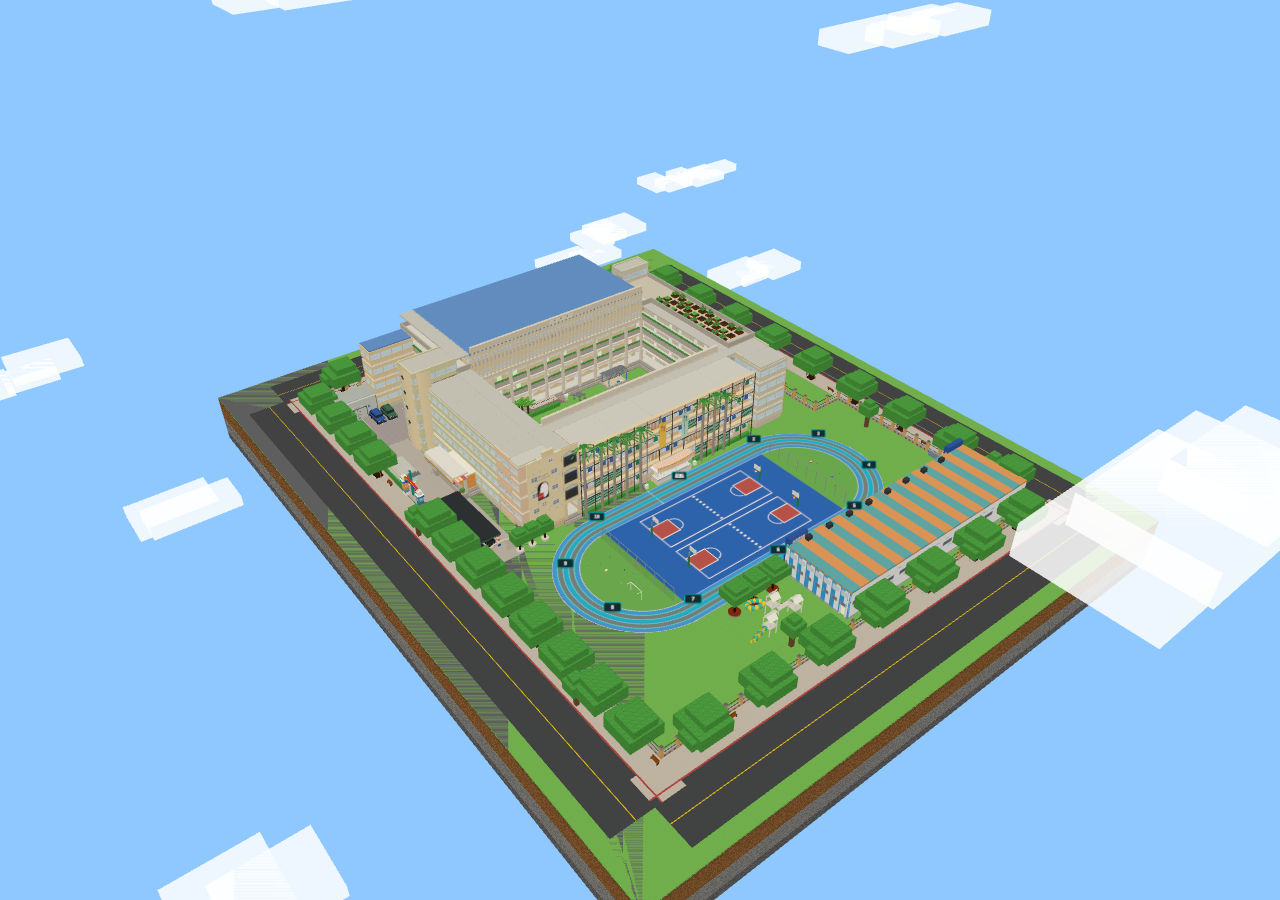
==== commit 03e84695: "Improve AI passing and speed feedback, isolate kart daylight settings" ====
--- a/site/campus/index.html
+++ b/site/campus/index.html
@@ -6,7 +6,7 @@
 <meta name="viewport" content="width=device-width, initial-scale=1">
 <title>溪口卡丁車 M0 校園副本</title>
 <meta name="description" content="臺北市文山區溪口國民小學 3D 互動校園地圖：找教室、帶路、逛校園">
-<link href="fonts/noto-sans-tc.css?build=sculpted-crew4" rel="stylesheet">   <!-- 思源黑體放在自己網站裡（不靠 Google Fonts，學校網路擋掉也能用） -->
+<link href="fonts/noto-sans-tc.css?build=20261031-racing1" rel="stylesheet">   <!-- 思源黑體放在自己網站裡（不靠 Google Fonts，學校網路擋掉也能用） -->
 <style>
 @layer base {
   :root {
@@ -920,9 +920,9 @@
     if (s !== 'classic') document.body.classList.add('mc');
   })();
 </script>
-<script src="js/campus-data.js?build=sculpted-crew4"></script>
-<script src="../campus-layout.js?build=sculpted-crew4"></script>
-<script src="js/pano-data.js?build=sculpted-crew4"></script>
-<script type="module" src="js/app.js?build=sculpted-crew4"></script>
+<script src="js/campus-data.js?build=20261031-racing1"></script>
+<script src="../campus-layout.js?build=20261031-racing1"></script>
+<script src="js/pano-data.js?build=20261031-racing1"></script>
+<script type="module" src="js/app.js?build=20261031-racing1"></script>
 </body>
 </html>
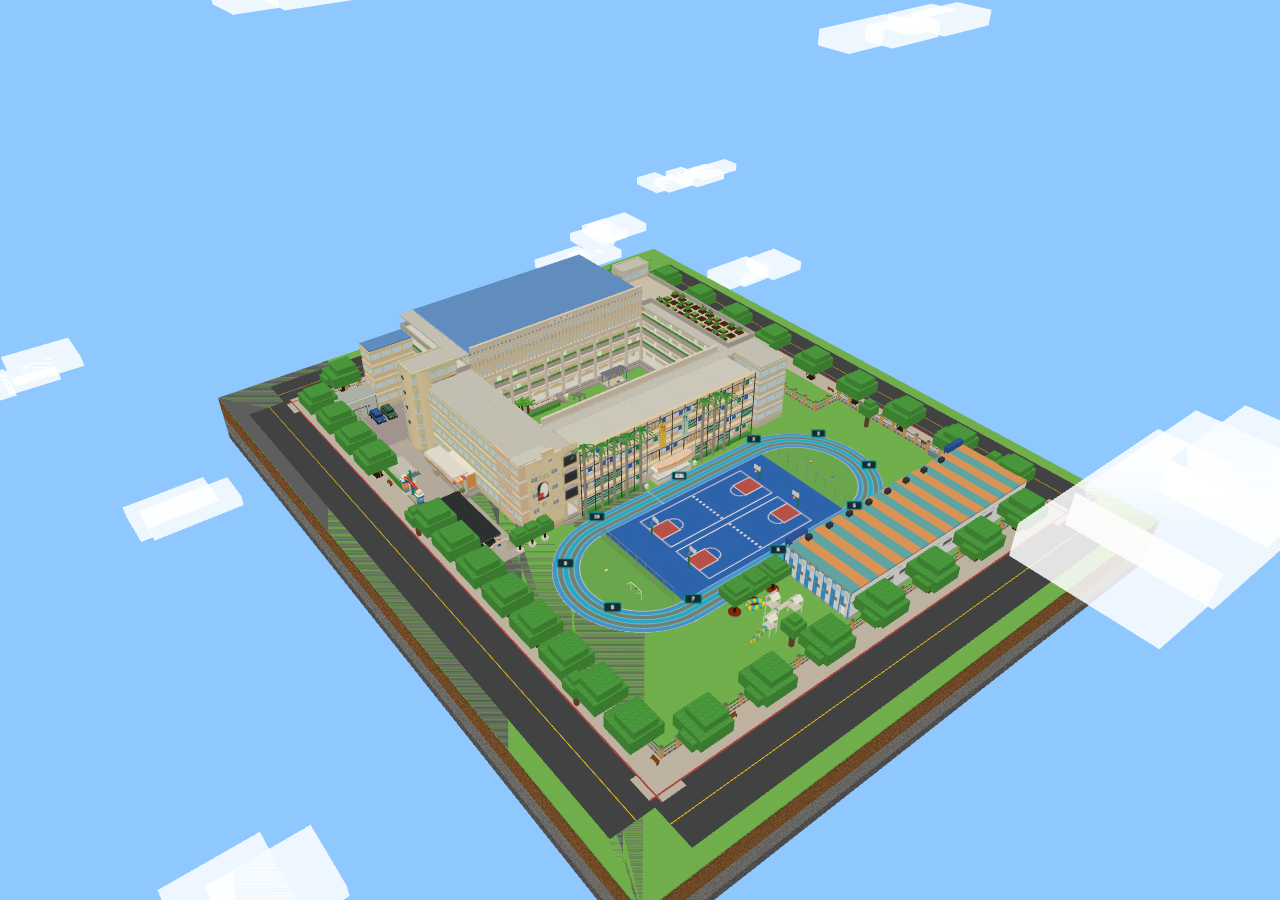
==== commit f5c6c94a: "Refine bunny sheep and hamster racers from the supplied character references" ====
--- a/site/campus/index.html
+++ b/site/campus/index.html
@@ -6,7 +6,7 @@
 <meta name="viewport" content="width=device-width, initial-scale=1">
 <title>溪口卡丁車 M0 校園副本</title>
 <meta name="description" content="臺北市文山區溪口國民小學 3D 互動校園地圖：找教室、帶路、逛校園">
-<link href="fonts/noto-sans-tc.css?build=20261031-racing1" rel="stylesheet">   <!-- 思源黑體放在自己網站裡（不靠 Google Fonts，學校網路擋掉也能用） -->
+<link href="fonts/noto-sans-tc.css?build=20261031-storybook5" rel="stylesheet">   <!-- 思源黑體放在自己網站裡（不靠 Google Fonts，學校網路擋掉也能用） -->
 <style>
 @layer base {
   :root {
@@ -920,9 +920,9 @@
     if (s !== 'classic') document.body.classList.add('mc');
   })();
 </script>
-<script src="js/campus-data.js?build=20261031-racing1"></script>
-<script src="../campus-layout.js?build=20261031-racing1"></script>
-<script src="js/pano-data.js?build=20261031-racing1"></script>
-<script type="module" src="js/app.js?build=20261031-racing1"></script>
+<script src="js/campus-data.js?build=20261031-storybook5"></script>
+<script src="../campus-layout.js?build=20261031-storybook5"></script>
+<script src="js/pano-data.js?build=20261031-storybook5"></script>
+<script type="module" src="js/app.js?build=20261031-storybook5"></script>
 </body>
 </html>
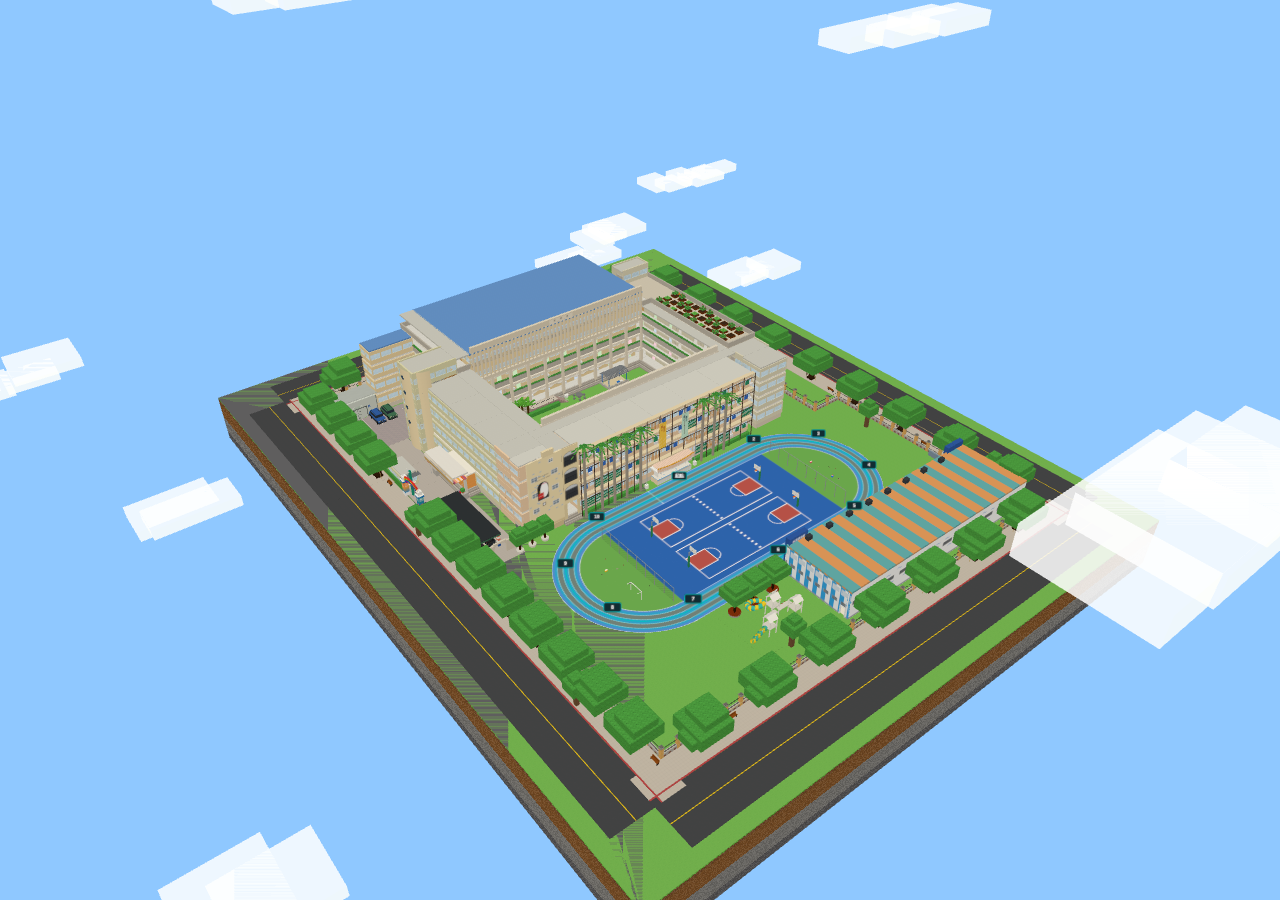
==== commit 848ad5a9: "Add a persistent day and night toggle to the race header" ====
--- a/site/campus/index.html
+++ b/site/campus/index.html
@@ -6,7 +6,7 @@
 <meta name="viewport" content="width=device-width, initial-scale=1">
 <title>溪口卡丁車 M0 校園副本</title>
 <meta name="description" content="臺北市文山區溪口國民小學 3D 互動校園地圖：找教室、帶路、逛校園">
-<link href="fonts/noto-sans-tc.css?build=20261031-storybook5" rel="stylesheet">   <!-- 思源黑體放在自己網站裡（不靠 Google Fonts，學校網路擋掉也能用） -->
+<link href="fonts/noto-sans-tc.css?build=20261031-daynight1" rel="stylesheet">   <!-- 思源黑體放在自己網站裡（不靠 Google Fonts，學校網路擋掉也能用） -->
 <style>
 @layer base {
   :root {
@@ -920,9 +920,9 @@
     if (s !== 'classic') document.body.classList.add('mc');
   })();
 </script>
-<script src="js/campus-data.js?build=20261031-storybook5"></script>
-<script src="../campus-layout.js?build=20261031-storybook5"></script>
-<script src="js/pano-data.js?build=20261031-storybook5"></script>
-<script type="module" src="js/app.js?build=20261031-storybook5"></script>
+<script src="js/campus-data.js?build=20261031-daynight1"></script>
+<script src="../campus-layout.js?build=20261031-daynight1"></script>
+<script src="js/pano-data.js?build=20261031-daynight1"></script>
+<script type="module" src="js/app.js?build=20261031-daynight1"></script>
 </body>
 </html>
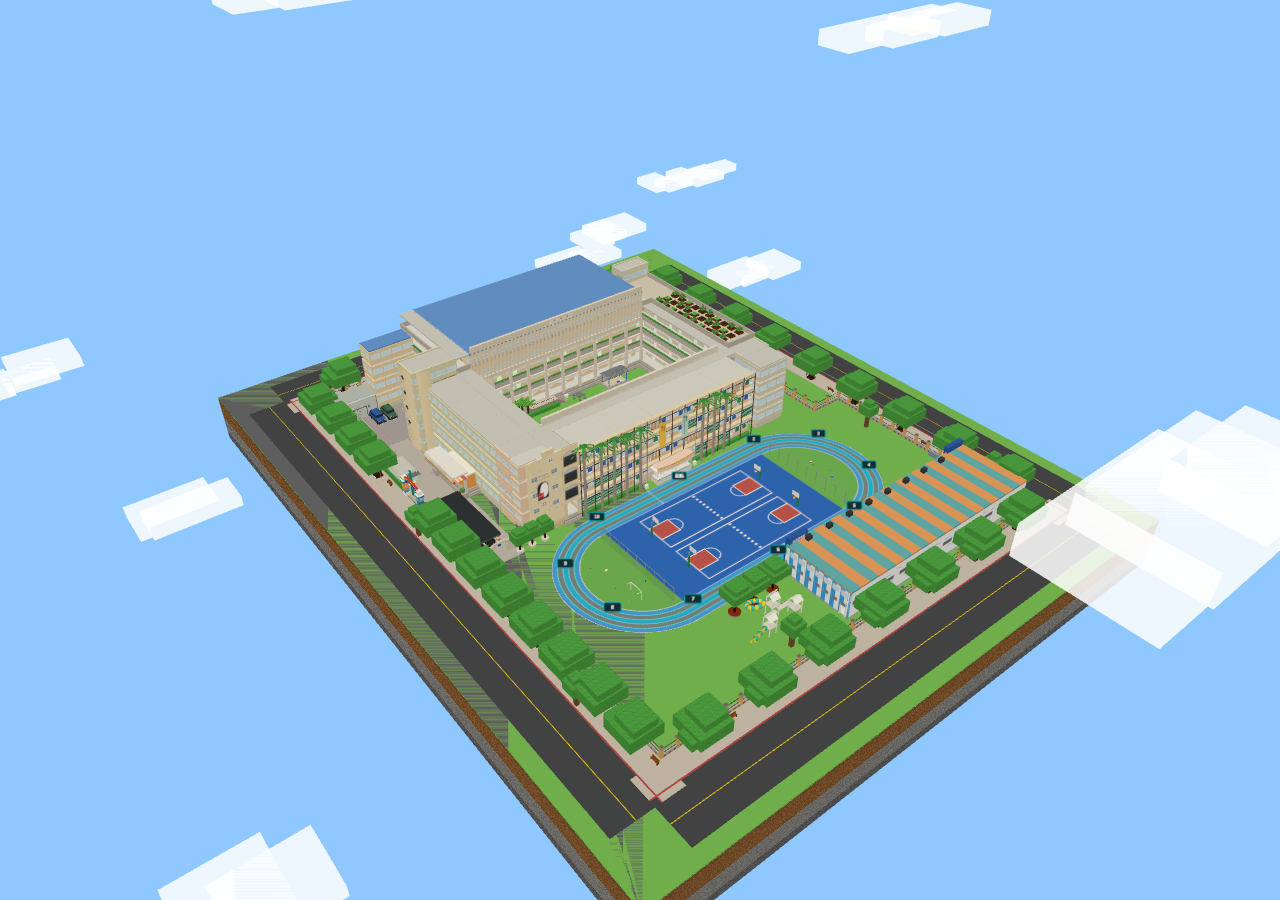
==== commit a9e479dd: "Replace hamster macaque and bunny with detailed koala raccoon and giraffe racers" ====
--- a/site/campus/index.html
+++ b/site/campus/index.html
@@ -6,7 +6,7 @@
 <meta name="viewport" content="width=device-width, initial-scale=1">
 <title>溪口卡丁車 M0 校園副本</title>
 <meta name="description" content="臺北市文山區溪口國民小學 3D 互動校園地圖：找教室、帶路、逛校園">
-<link href="fonts/noto-sans-tc.css?build=20261031-daynight1" rel="stylesheet">   <!-- 思源黑體放在自己網站裡（不靠 Google Fonts，學校網路擋掉也能用） -->
+<link href="fonts/noto-sans-tc.css?build=20261031-wildlife3" rel="stylesheet">   <!-- 思源黑體放在自己網站裡（不靠 Google Fonts，學校網路擋掉也能用） -->
 <style>
 @layer base {
   :root {
@@ -920,9 +920,9 @@
     if (s !== 'classic') document.body.classList.add('mc');
   })();
 </script>
-<script src="js/campus-data.js?build=20261031-daynight1"></script>
-<script src="../campus-layout.js?build=20261031-daynight1"></script>
-<script src="js/pano-data.js?build=20261031-daynight1"></script>
-<script type="module" src="js/app.js?build=20261031-daynight1"></script>
+<script src="js/campus-data.js?build=20261031-wildlife3"></script>
+<script src="../campus-layout.js?build=20261031-wildlife3"></script>
+<script src="js/pano-data.js?build=20261031-wildlife3"></script>
+<script type="module" src="js/app.js?build=20261031-wildlife3"></script>
 </body>
 </html>
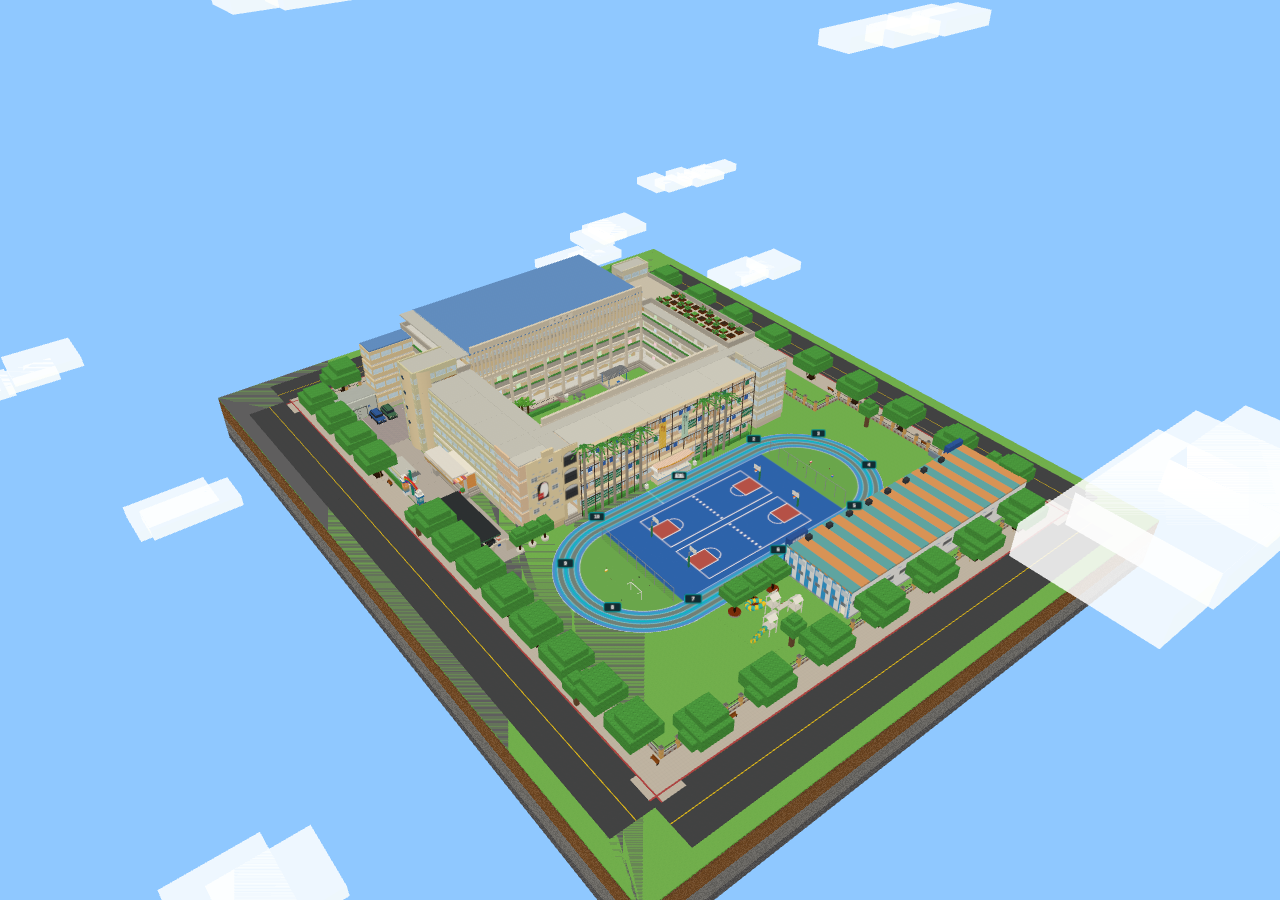
==== commit ff92c0d9: "Make AI racing faster and document ten school supply item candidates" ====
--- a/site/campus/index.html
+++ b/site/campus/index.html
@@ -6,7 +6,7 @@
 <meta name="viewport" content="width=device-width, initial-scale=1">
 <title>溪口卡丁車 M0 校園副本</title>
 <meta name="description" content="臺北市文山區溪口國民小學 3D 互動校園地圖：找教室、帶路、逛校園">
-<link href="fonts/noto-sans-tc.css?build=20261031-wildlife3" rel="stylesheet">   <!-- 思源黑體放在自己網站裡（不靠 Google Fonts，學校網路擋掉也能用） -->
+<link href="fonts/noto-sans-tc.css?build=20261101-ai2" rel="stylesheet">   <!-- 思源黑體放在自己網站裡（不靠 Google Fonts，學校網路擋掉也能用） -->
 <style>
 @layer base {
   :root {
@@ -920,9 +920,9 @@
     if (s !== 'classic') document.body.classList.add('mc');
   })();
 </script>
-<script src="js/campus-data.js?build=20261031-wildlife3"></script>
-<script src="../campus-layout.js?build=20261031-wildlife3"></script>
-<script src="js/pano-data.js?build=20261031-wildlife3"></script>
-<script type="module" src="js/app.js?build=20261031-wildlife3"></script>
+<script src="js/campus-data.js?build=20261101-ai2"></script>
+<script src="../campus-layout.js?build=20261101-ai2"></script>
+<script src="js/pano-data.js?build=20261101-ai2"></script>
+<script type="module" src="js/app.js?build=20261101-ai2"></script>
 </body>
 </html>
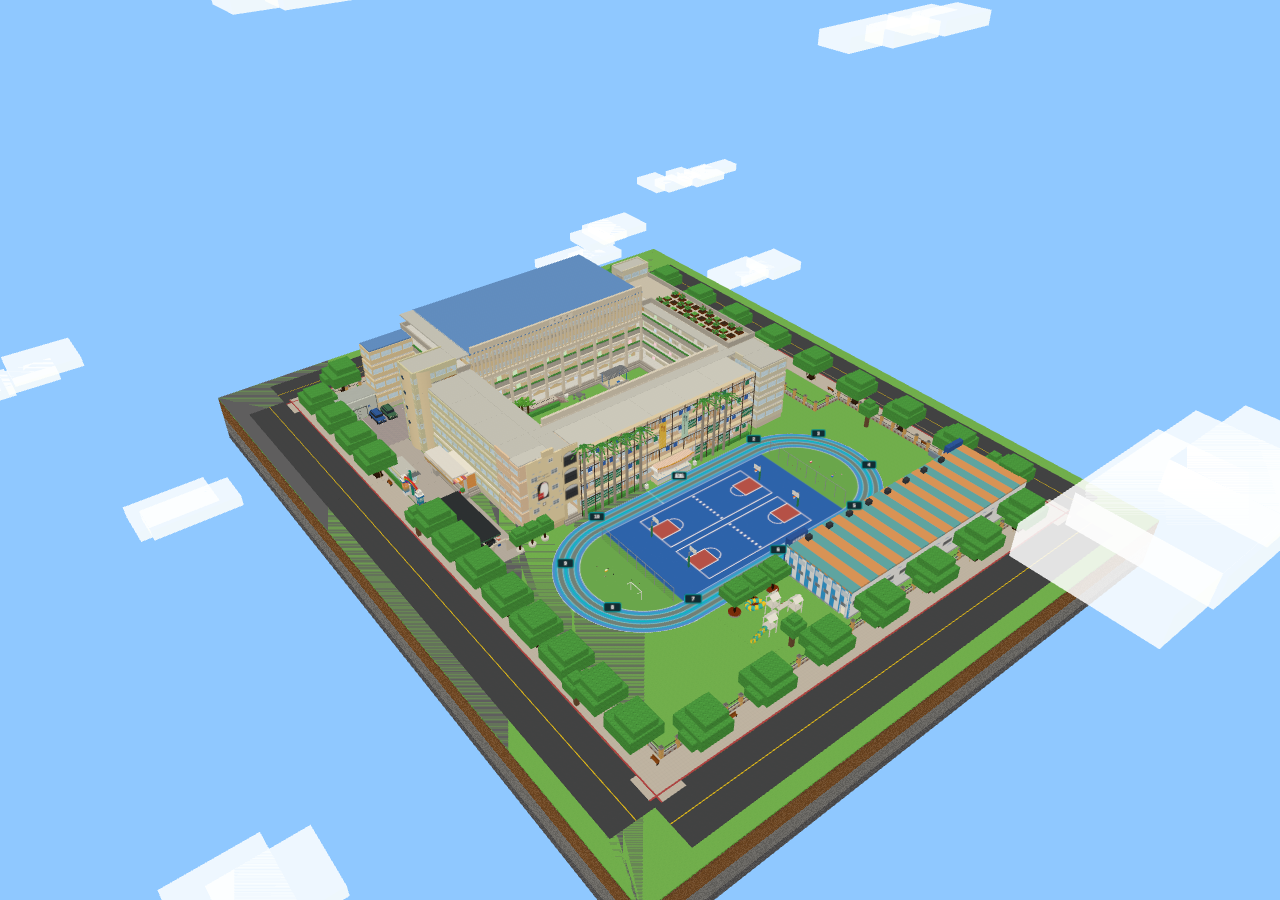
==== commit 693c0b0c: "Add eight school-supply items and four-car item races" ====
--- a/site/campus/index.html
+++ b/site/campus/index.html
@@ -6,7 +6,7 @@
 <meta name="viewport" content="width=device-width, initial-scale=1">
 <title>溪口卡丁車 M0 校園副本</title>
 <meta name="description" content="臺北市文山區溪口國民小學 3D 互動校園地圖：找教室、帶路、逛校園">
-<link href="fonts/noto-sans-tc.css?build=20261101-ai2" rel="stylesheet">   <!-- 思源黑體放在自己網站裡（不靠 Google Fonts，學校網路擋掉也能用） -->
+<link href="fonts/noto-sans-tc.css?build=20261101-items1" rel="stylesheet">   <!-- 思源黑體放在自己網站裡（不靠 Google Fonts，學校網路擋掉也能用） -->
 <style>
 @layer base {
   :root {
@@ -920,9 +920,9 @@
     if (s !== 'classic') document.body.classList.add('mc');
   })();
 </script>
-<script src="js/campus-data.js?build=20261101-ai2"></script>
-<script src="../campus-layout.js?build=20261101-ai2"></script>
-<script src="js/pano-data.js?build=20261101-ai2"></script>
-<script type="module" src="js/app.js?build=20261101-ai2"></script>
+<script src="js/campus-data.js?build=20261101-items1"></script>
+<script src="../campus-layout.js?build=20261101-items1"></script>
+<script src="js/pano-data.js?build=20261101-items1"></script>
+<script type="module" src="js/app.js?build=20261101-items1"></script>
 </body>
 </html>
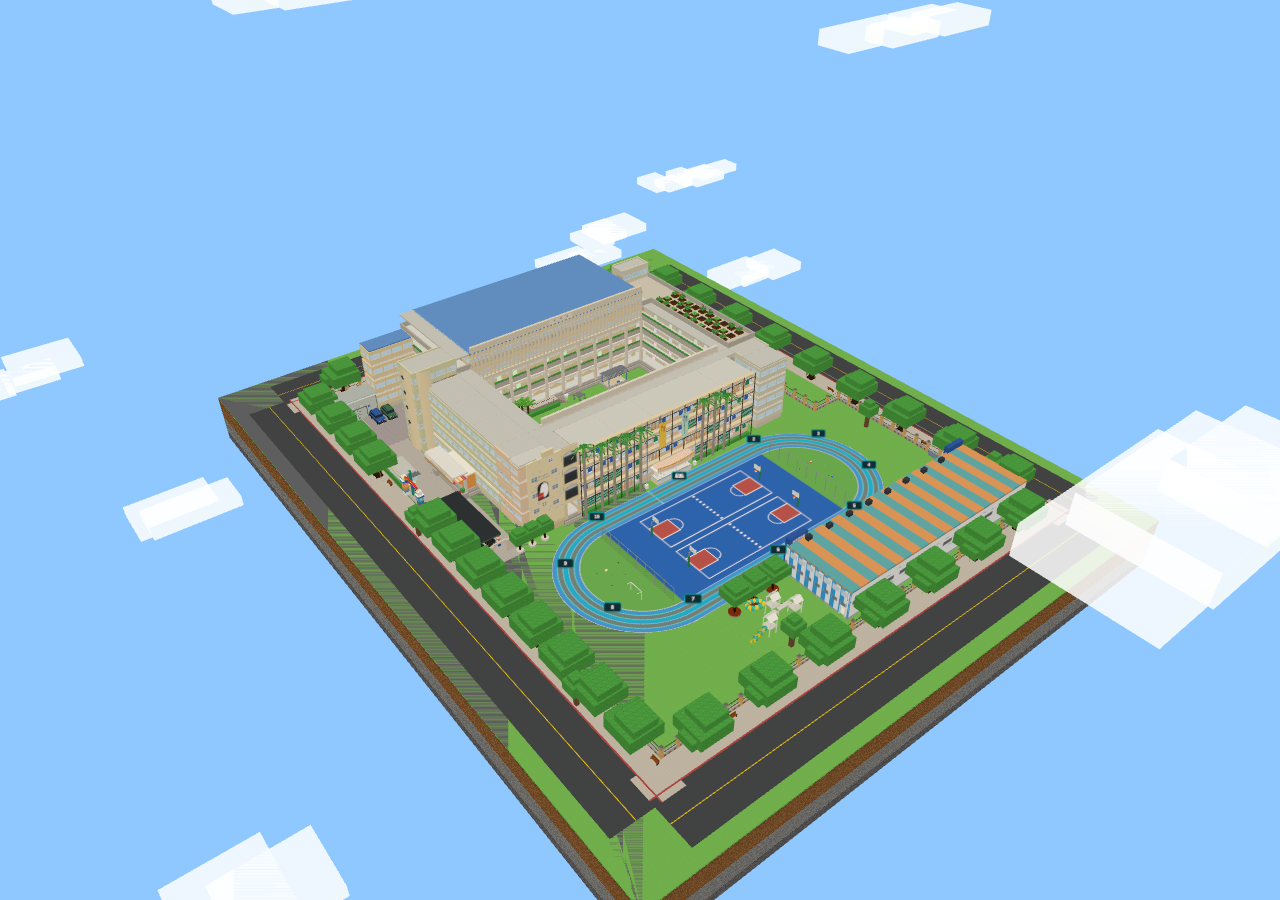
==== commit 2fa66821: "Add rank-weighted items, direction warnings, final lap cues and rocket starts" ====
--- a/site/campus/index.html
+++ b/site/campus/index.html
@@ -6,7 +6,7 @@
 <meta name="viewport" content="width=device-width, initial-scale=1">
 <title>溪口卡丁車 M0 校園副本</title>
 <meta name="description" content="臺北市文山區溪口國民小學 3D 互動校園地圖：找教室、帶路、逛校園">
-<link href="fonts/noto-sans-tc.css?build=20261101-items1" rel="stylesheet">   <!-- 思源黑體放在自己網站裡（不靠 Google Fonts，學校網路擋掉也能用） -->
+<link href="fonts/noto-sans-tc.css?build=20261102-features1" rel="stylesheet">   <!-- 思源黑體放在自己網站裡（不靠 Google Fonts，學校網路擋掉也能用） -->
 <style>
 @layer base {
   :root {
@@ -920,9 +920,9 @@
     if (s !== 'classic') document.body.classList.add('mc');
   })();
 </script>
-<script src="js/campus-data.js?build=20261101-items1"></script>
-<script src="../campus-layout.js?build=20261101-items1"></script>
-<script src="js/pano-data.js?build=20261101-items1"></script>
-<script type="module" src="js/app.js?build=20261101-items1"></script>
+<script src="js/campus-data.js?build=20261102-features1"></script>
+<script src="../campus-layout.js?build=20261102-features1"></script>
+<script src="js/pano-data.js?build=20261102-features1"></script>
+<script type="module" src="js/app.js?build=20261102-features1"></script>
 </body>
 </html>
